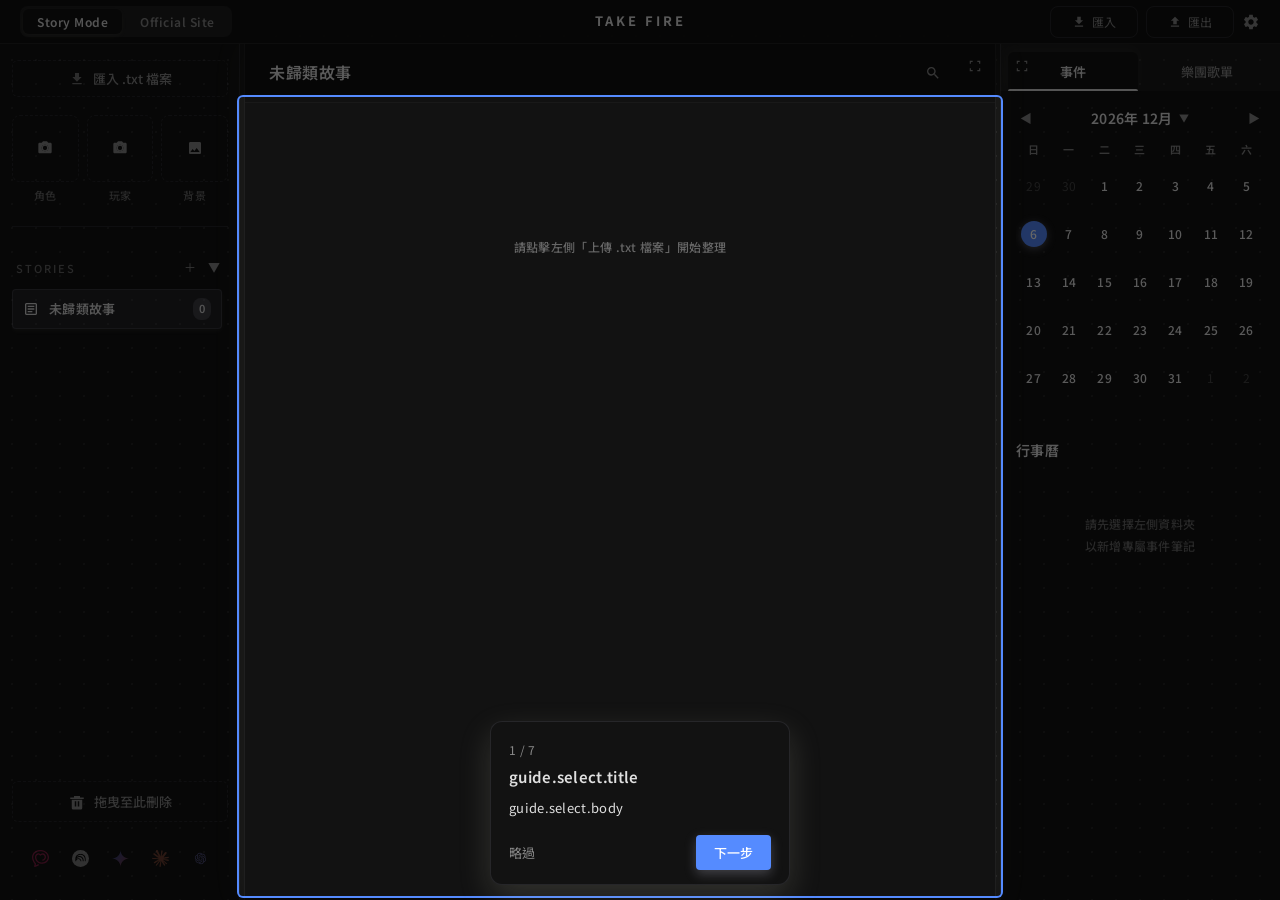
==== index.html @ 19eb4e8d "Merge pull request #7 from Mika80808/claude/mobile-selection-actions" ====
<!DOCTYPE html>
<html lang="zh-TW">
<head>
<meta charset="UTF-8">
<meta name="viewport" content="width=device-width, initial-scale=1.0, viewport-fit=cover">
<title>Take Fire Official Site</title>
<link rel="preconnect" href="https://fonts.googleapis.com">
<link rel="preconnect" href="https://fonts.gstatic.com" crossorigin>
<link href="https://fonts.googleapis.com/css2?family=Huninn&family=Noto+Sans+TC:wght@300;400&family=Noto+Serif+TC:wght@300;400&display=swap" rel="stylesheet">
<link rel="stylesheet" href="style.css">
</head>
<body>
<div id="bg-layer"></div>

<!-- ── App Topbar ─────────────────────────────────────── -->
<div id="app-topbar">
  <button id="mobile-left-btn" title="故事選單" aria-label="故事選單">
    <svg viewBox="0 0 24 24" width="18" height="18" fill="currentColor"><path d="M3 6h18v2H3V6zm0 5h18v2H3v-2zm0 5h18v2H3v-2z"/></svg>
  </button>
  <div class="topbar-mode-btns">
    <button class="topbar-mode-btn active" id="btn-story-mode">Story Mode</button>
    <button class="topbar-mode-btn" id="btn-site-mode">Official Site</button>
  </div>
  <div class="brand">TAKE FIRE</div>
  <div id="topbar-right">
    <button id="mobile-right-btn" title="事件與歌單" aria-label="事件與歌單">
      <svg viewBox="0 0 24 24" width="18" height="18" fill="currentColor"><path d="M19 4h-1V2h-2v2H8V2H6v2H5c-1.1 0-2 .9-2 2v14c0 1.1.9 2 2 2h14c1.1 0 2-.9 2-2V6c0-1.1-.9-2-2-2zm0 16H5V10h14v10zM5 8V6h14v2H5z"/></svg>
    </button>
    <input type="file" id="import-backup-input" accept=".zip,.json" hidden>
    <button id="import-all-btn" title="匯入備份" aria-label="匯入備份" data-i18n-title="topbar.importTip" data-i18n-aria="topbar.importTip">
      <svg viewBox="0 0 24 24" width="14" height="14" fill="currentColor"><path d="M19 9h-4V3H9v6H5l7 7 7-7zM5 18v2h14v-2H5z"/></svg>
      <span data-i18n="topbar.import">匯入</span>
    </button>
    <button id="export-all-btn" title="匯出全部備份" aria-label="匯出全部備份" data-i18n-title="topbar.exportTip" data-i18n-aria="topbar.exportTip">
      <svg viewBox="0 0 24 24" width="14" height="14" fill="currentColor"><path d="M9 16h6v-6h4l-7-7-7 7h4v6zm-4 2h14v2H5v-2z"/></svg>
      <span data-i18n="topbar.export">匯出</span>
    </button>
    <button id="sys-settings-btn" title="系統設定" aria-label="系統設定" data-i18n-title="topbar.settingsTip" data-i18n-aria="topbar.settingsTip">
      <svg viewBox="0 0 24 24" width="18" height="18" fill="currentColor"><path d="M19.14 12.94c.04-.3.06-.61.06-.94 0-.32-.02-.64-.06-.94l2.03-1.58a.49.49 0 0 0 .12-.61l-1.92-3.32a.488.488 0 0 0-.59-.22l-2.39.96c-.5-.38-1.03-.7-1.62-.94L14.4 2.81c-.04-.24-.24-.41-.48-.41h-3.84c-.24 0-.43.17-.47.41L9.25 5.35C8.66 5.59 8.12 5.92 7.63 6.29L5.24 5.33a.488.488 0 0 0-.59.22L2.73 8.87a.49.49 0 0 0 .12.61l2.03 1.58c-.05.3-.09.63-.09.94s.02.64.06.94l-2.03 1.58a.49.49 0 0 0-.12.61l1.92 3.32c.12.22.37.29.59.22l2.39-.96c.5.38 1.03.7 1.62.94l.36 2.54c.05.24.24.41.48.41h3.84c.24 0 .43-.17.47-.41l.36-2.54c.59-.24 1.13-.56 1.62-.94l2.39.96c.22.08.47 0 .59-.22l1.92-3.32c.12-.22.07-.49-.12-.61l-2.01-1.58zM12 15.6c-1.98 0-3.6-1.62-3.6-3.6s1.62-3.6 3.6-3.6 3.6 1.62 3.6 3.6-1.62 3.6-3.6 3.6z"/></svg>
    </button>
  </div>
</div>

<!-- ── Official Site ───────────────────────────────────── -->
<div id="official-site">
  <input type="file" id="poster-upload-input" accept="image/*" multiple hidden>
  <input type="file" id="music-cover-input" accept="image/*" hidden>
  <input type="file" id="music-mp3-input" accept="audio/mpeg,audio/mp3" hidden>

  <!-- Sub-nav -->
  <nav id="site-nav">
    <div class="site-nav-item active" data-page="poster">Photo</div>
    <div class="site-nav-item" data-page="music">Music</div>
    <div class="site-nav-item" data-page="tour">Tour</div>
    <div class="site-nav-item" data-page="about">Profile</div>
  </nav>

  <div id="site-content">
    <!-- POSTER -->
    <div id="page-poster" class="site-page active">
      <div class="about-page-title">Photo</div>
      <div id="poster-grid" class="poster-grid"></div>
    </div>

    <!-- MUSIC -->
    <div id="page-music" class="site-page">
      <div class="music-page-header">
        <div class="music-page-title">MUSIC</div>
        <button class="btn-minimal-add" id="music-add-btn" title="上架單曲" data-i18n-title="site.addSingle" aria-label="上架單曲" data-i18n-aria="site.addSingle">
          <svg viewBox="0 0 24 24" width="20" height="20" fill="currentColor"><path d="M19 13h-6v6h-2v-6H5v-2h6V5h2v6h6v2z"/></svg>
        </button>
      </div>
      <div id="music-grid" class="music-grid"></div>
    </div>

    <!-- TOUR -->
    <div id="page-tour" class="site-page">
      <div class="tour-page-header">
        <div class="tour-page-title">Tour</div>
        <button class="btn-minimal-add" id="tour-add-btn" title="新增工作行程" data-i18n-title="site.addTour" aria-label="新增工作行程" data-i18n-aria="site.addTour">
          <svg viewBox="0 0 24 24" width="20" height="20" fill="currentColor"><path d="M19 13h-6v6h-2v-6H5v-2h6V5h2v6h6v2z"/></svg>
        </button>
      </div>
      <div class="tour-table-head">
        <span data-i18n="tour.date">日期</span><span data-i18n="tour.work">工作內容</span><span data-i18n="tour.place">地點</span><span data-i18n="tour.time">時間</span><span data-i18n="tour.status">狀態</span><span></span>
      </div>
      <div id="tour-list"></div>
    </div>

    <!-- ABOUT -->
    <div id="page-about" class="site-page">
      <div class="about-page-title">Profile</div>
      <div class="members-grid" id="members-grid"></div>
    </div>
  </div>

  <!-- CG 設定筆記（置於 site-content 外，避免被頂部 nav 的 stacking context 蓋住） -->
  <button class="cg-nb-fab" id="cg-nb-fab" type="button" title="CG 設定筆記" data-i18n-title="nb.title" aria-label="CG 設定筆記" data-i18n-aria="nb.title" style="display:none;">
    <svg viewBox="0 0 24 24" fill="currentColor"><path d="M14 2H6c-1.1 0-2 .9-2 2v16c0 1.1.9 2 2 2h12c1.1 0 2-.9 2-2V8l-6-6zm2 16H8v-2h8v2zm0-4H8v-2h8v2zm-3-5V3.5L18.5 9H13z"/></svg>
  </button>
  <div class="cg-nb-overlay" id="cg-nb-overlay"></div>
  <aside class="cg-nb-drawer" id="cg-nb-drawer" aria-hidden="true">
    <div class="cg-nb-head">
      <span class="cg-nb-title" data-i18n="nb.title">CG 設定筆記</span>
      <button class="cg-nb-close" id="cg-nb-close" type="button" aria-label="關閉">&times;</button>
    </div>
    <div class="cg-nb-tabs" id="cg-nb-tabs"></div>
    <textarea class="cg-nb-text" id="cg-nb-text" placeholder="輸入此角色的 CG 圖片設定…" data-i18n-placeholder="nb.placeholder"></textarea>
    <div class="cg-nb-foot">
      <button class="cg-nb-copy" id="cg-nb-copy" type="button">
        <svg viewBox="0 0 24 24" fill="currentColor"><path d="M16 1H4c-1.1 0-2 .9-2 2v14h2V3h12V1zm3 4H8c-1.1 0-2 .9-2 2v14c0 1.1.9 2 2 2h11c1.1 0 2-.9 2-2V7c0-1.1-.9-2-2-2zm0 16H8V7h11v14z"/></svg>
        <span class="cg-nb-copy-lbl" data-i18n="nb.copy">複製</span>
      </button>
      <span style="display:flex; align-items:center; gap:10px;">
        <span id="cg-nb-saved" style="opacity:0; transition:opacity .3s;">✓ <span data-i18n="nb.saved">已自動儲存</span></span>
        <span id="cg-nb-count"></span>
      </span>
    </div>
  </aside>
</div>


<!-- IG Detail Modal -->
<div id="ig-modal-overlay">
  <button id="ig-modal-nav-prev" aria-label="上一張" data-i18n-aria="a11y.prevImage"><svg width="10" height="17" viewBox="0 0 10 17" fill="none"><path d="M8 1.5L2 8.5l6 7" stroke="currentColor" stroke-width="2.2" stroke-linecap="round" stroke-linejoin="round"/></svg></button>
  <div class="ig-modal-box" id="ig-modal-box">
    <div class="ig-modal-img-wrap">
      <img id="ig-modal-img" src="" alt="">
    </div>
    <div class="ig-modal-right">
      <div class="ig-modal-header">
        <button class="ig-modal-close" id="ig-modal-close" aria-label="關閉" data-i18n-aria="a11y.close">✕</button>
      </div>
      <div class="ig-modal-caption-wrap">
        <textarea class="ig-modal-caption-textarea" id="ig-modal-caption" placeholder="新增說明文字…" data-i18n-placeholder="igm.captionPh"></textarea>
      </div>
      <div class="ig-modal-footer">
        <div class="chapter-wrap">
          <div id="ig-chapter-tag" class="chapter-tag" style="display:none">
            <button id="ig-modal-chapter" type="button" class="chapter-link"></button>
            <button id="ig-chapter-remove" type="button" class="chapter-remove" aria-label="移除章節連結" data-i18n-aria="a11y.removeChapter">✕</button>
          </div>
          <select id="ig-modal-folder" class="chapter-hidden-select">
            <option value="" data-i18n="igm.chapterPh">— 選擇章節 —</option>
          </select>
        </div>
        <div class="ig-modal-actions">
          <button class="ig-modal-del-btn" id="ig-modal-del" data-i18n="modal.delete">刪除</button>
          <button class="ig-modal-cancel-btn" id="ig-modal-cancel" data-i18n="modal.cancel">取消</button>
          <button class="ig-modal-save-btn" id="ig-modal-save" data-i18n="modal.save">儲存</button>
        </div>
      </div>
    </div>
  </div>
  <button id="ig-modal-nav-next" aria-label="下一張" data-i18n-aria="a11y.nextImage"><svg width="10" height="17" viewBox="0 0 10 17" fill="none"><path d="M2 1.5l6 7-6 7" stroke="currentColor" stroke-width="2.2" stroke-linecap="round" stroke-linejoin="round"/></svg></button>
</div>

<!-- Tour Modal -->
<div id="tour-modal-overlay">
  <div class="tour-modal-box">
    <div class="tour-modal-title" id="tour-modal-title" data-i18n="tm.titleAdd">新增工作行程</div>
    <div class="tour-modal-grid">
      <div class="tour-modal-field">
        <div class="tour-modal-label" data-i18n="tour.date">日期</div>
        <input type="date" id="tm-date" class="tour-modal-input">
      </div>
      <div class="tour-modal-field">
        <div class="tour-modal-label" data-i18n="tour.time">時間</div>
        <input type="text" id="tm-time" class="tour-modal-input" placeholder="例：19:00 或全天" data-i18n-placeholder="tm.timePh">
      </div>
      <div class="tour-modal-field full">
        <div class="tour-modal-label" data-i18n="tour.work">工作內容</div>
        <input type="text" id="tm-title" class="tour-modal-input" placeholder="MV 拍攝、錄音、演出…" data-i18n-placeholder="tm.titlePh">
      </div>
      <div class="tour-modal-field full">
        <div class="tour-modal-label" data-i18n="tour.place">地點</div>
        <input type="text" id="tm-location" class="tour-modal-input" placeholder="錄音室、場地名稱…" data-i18n-placeholder="tm.locPh">
      </div>
      <div class="tour-modal-field full">
        <div class="tour-modal-label" data-i18n="tm.note">備註</div>
        <textarea id="tm-body" class="tour-modal-textarea" placeholder="其他細節…" data-i18n-placeholder="tm.notePh"></textarea>
      </div>
      <div class="tour-modal-field full">
        <div class="tour-modal-label" data-i18n="tm.linkChapter">連結故事章節（選填）</div>
        <select id="tm-folder" class="tour-modal-select">
          <option value="" data-i18n="tm.notDone">— 尚未完成 —</option>
        </select>
      </div>
    </div>
    <div class="tour-modal-actions">
      <button class="tour-modal-del" id="tm-del" style="display:none" data-i18n="modal.delete">刪除</button>
      <button class="tour-modal-cancel" id="tm-cancel" data-i18n="modal.cancel">取消</button>
      <button class="tour-modal-save" id="tm-save" data-i18n="modal.save">儲存</button>
    </div>
  </div>
</div>

<!-- ── Poster Modal ── -->
<div id="poster-modal-overlay">
  <div class="poster-modal-box">
    <div class="poster-modal-layout">
      <div class="poster-modal-upload-area" id="pm-upload-area">
        <img id="pm-preview" style="display:none; width:100%; height:100%; object-fit:cover;">
        <div class="poster-modal-upload-placeholder" id="pm-placeholder">
          <span>＋</span>
          <div data-i18n="pm.uploadHint">點擊上傳圖片</div>
        </div>
      </div>
      <div class="poster-modal-right">
        <textarea id="pm-caption" class="tour-modal-textarea" placeholder="說明文字…" data-i18n-placeholder="pm.captionPh" style="flex:1; resize:none;"></textarea>
        <div class="chapter-wrap">
          <div id="pm-chapter-tag" class="chapter-tag" style="display:none">
            <button id="pm-folder-link" type="button" class="chapter-link"></button>
            <button id="pm-chapter-remove" type="button" class="chapter-remove" aria-label="移除章節連結" data-i18n-aria="a11y.removeChapter">✕</button>
          </div>
          <select id="pm-folder" class="chapter-hidden-select">
            <option value="" data-i18n="igm.chapterPh">— 選擇章節 —</option>
          </select>
        </div>
        <div class="tour-modal-actions" style="margin-top:auto; padding:0;">
          <button class="tour-modal-del" id="pm-del" style="display:none" data-i18n="modal.delete">刪除</button>
          <button class="tour-modal-cancel" id="pm-cancel" data-i18n="modal.cancel">取消</button>
          <button class="tour-modal-save" id="pm-save" data-i18n="modal.save">儲存</button>
        </div>
      </div>
    </div>
  </div>
</div>
<input type="file" id="pm-file-input" accept="image/*" hidden>

<!-- ── Left Column ─────────────────────────────────────── -->
<div id="col-left">
  <input type="file" id="file-input" accept=".txt" multiple hidden>
  <input type="file" id="avatar-char-input" accept="image/*" hidden>
  <input type="file" id="avatar-player-input" accept="image/*" hidden>
  <input type="file" id="bg-input" accept="image/*" multiple hidden>
  
  <button class="btn-modern upload-btn" id="upload-btn">
    <svg viewBox="0 0 24 24" width="16" height="16" fill="currentColor" style="opacity: 0.8;"><path d="M19 9h-4V3H9v6H5l7 7 7-7zM5 18v2h14v-2H5z"/></svg>
    <span data-i18n="left.upload">匯入 .txt 檔案</span>
  </button>

  <!-- Avatar & Background row -->
  <div class="avatar-row">
    <div class="avatar-slot" id="avatar-char-slot" title="點擊更換樂團頭像" data-i18n-title="left.avatarCharTip">
      <div class="avatar-slot-img" id="avatar-char-img">
        <svg viewBox="0 0 24 24" width="20" height="20" fill="currentColor"><path d="M12 12c2.21 0 4-1.79 4-4s-1.79-4-4-4-4 1.79-4 4 1.79 4 4 4zm0 2c-2.67 0-8 1.34-8 4v2h16v-2c0-2.66-5.33-4-8-4z"/></svg>
      </div>
      <div class="avatar-slot-label" id="avatar-char-name" data-i18n="left.avatarChar">樂團</div>
    </div>
    <div class="avatar-slot" id="avatar-player-slot" title="點擊更換玩家頭像" data-i18n-title="left.avatarPlayerTip">
      <div class="avatar-slot-img" id="avatar-player-img">
        <svg viewBox="0 0 24 24" width="20" height="20" fill="currentColor"><path d="M12 12c2.21 0 4-1.79 4-4s-1.79-4-4-4-4 1.79-4 4 1.79 4 4 4zm0 2c-2.67 0-8 1.34-8 4v2h16v-2c0-2.66-5.33-4-8-4z"/></svg>
      </div>
      <div class="avatar-slot-label" id="avatar-player-name" data-i18n="left.avatarPlayer">玩家</div>
    </div>
    <div class="avatar-slot" id="bg-slot" title="點擊管理對話背景" data-i18n-title="left.bgTip">
      <div class="avatar-slot-img" id="bg-slot-img">
        <svg viewBox="0 0 24 24" width="20" height="20" fill="currentColor"><path d="M21 19V5c0-1.1-.9-2-2-2H5c-1.1 0-2 .9-2 2v14c0 1.1.9 2 2 2h14c1.1 0 2-.9 2-2zM8.5 13.5l2.5 3.01L14.5 12l4.5 6H5l3.5-4.5z"/></svg>
      </div>
      <div class="avatar-slot-label" id="bg-slot-label" data-i18n="left.bg">背景</div>
    </div>
  </div>

  <hr class="settings-divider">

  <div class="sec-header-row">
    <div class="sec-label">Stories</div>
    <div style="display: flex; gap: 4px;">
      <button class="icon-btn" id="add-folder-btn" title="新增資料夾" data-i18n-title="left.addFolder" aria-label="新增資料夾" data-i18n-aria="left.addFolder">＋</button>
      <button class="icon-btn" id="sort-folder-btn" title="切換排序" data-i18n-title="left.sortToggle" aria-label="切換排序" data-i18n-aria="left.sortToggle">▲</button>
    </div>
  </div>
  
  <div id="folder-list"></div>

  <!-- Trash and Settings zone -->
  <div id="left-bottom-zone" style="padding-top: 12px; display: flex; flex-direction: column; gap: 10px; flex-shrink: 0;">
    <button class="btn-modern dashed trash-btn" id="trash-drop">
      <span class="trash-icon">
        <svg viewBox="0 0 24 24" width="18" height="18" fill="currentColor"><path d="M3 6h18v2H3V6zm2 3h14v11a2 2 0 0 1-2 2H7a2 2 0 0 1-2-2V9zm4 2v7h2v-7H9zm4 0v7h2v-7h-2zM8 4h8v2H8V4z"/></svg>
      </span>
      <span id="trash-label" data-i18n="left.trash">拖曳至此刪除</span>
    </button>
    <div id="tool-links">
      <!-- LoveyDovey -->
      <a class="tool-link" href="https://www.loveydovey.ai" target="_blank" rel="noopener noreferrer" title="LoveyDovey" aria-label="LoveyDovey">
        <svg width="17" height="17" viewBox="0 0 28 28" fill="none" xmlns="http://www.w3.org/2000/svg"><path fill-rule="evenodd" clip-rule="evenodd" d="M14.9969 2.13112C8.74684 1.94801 4.15254 4.22623 2.58498 9.12803C1.79863 11.587 2.16657 14.2071 3.05613 16.5604C3.94602 18.9145 5.32012 20.8972 6.38374 22.0123C6.63779 22.2786 6.73474 22.655 6.6403 23.0085L6.04827 25.2241C7.63116 24.6231 8.92089 24.0836 9.76759 23.5931C10.2802 23.2961 10.9402 23.4647 11.2417 23.9696C11.5432 24.4745 11.372 25.1245 10.8594 25.4215C9.48695 26.2166 7.2634 27.0556 4.84974 27.9342C4.473 28.0713 4.05009 27.9906 3.7527 27.7247C3.45531 27.4588 3.33288 27.052 3.4351 26.6694L4.4102 23.0203C3.24274 21.6761 1.92535 19.6483 1.03787 17.3005C0.0458648 14.6762 -0.446782 11.5478 0.53086 8.49074C2.50181 2.32757 8.28788 -0.187596 15.0609 0.0108377C22.9835 0.242952 29.3448 7.22147 27.7547 14.3435C26.3597 20.5916 19.941 22.9251 14.9777 22.6924C9.65252 22.4427 5.43862 17.7502 4.94452 12.8842C4.56838 9.17981 6.45516 6.09234 9.88354 5.54113C11.1263 5.34133 12.1302 5.734 12.8801 6.23199C13.2051 6.44783 13.5048 6.70197 13.7597 6.93806C14.0731 6.71407 14.4388 6.47815 14.8388 6.26494C15.6383 5.83876 16.7053 5.43285 17.8194 5.53155C20.8659 5.80144 23.0324 8.28988 23.0324 11.4417C23.0324 14.1215 21.3905 16.7415 18.0439 17.7708C17.4762 17.9454 16.8723 17.6336 16.6951 17.0745C16.5178 16.5154 16.8343 15.9206 17.402 15.746C19.8373 14.997 20.8788 13.206 20.8788 11.4417C20.8788 9.28709 19.4639 7.80701 17.6265 7.64424C17.1307 7.60031 16.5138 7.78402 15.8637 8.13052C15.2341 8.46613 14.6945 8.8893 14.3973 9.1495C13.9761 9.5182 13.3376 9.50475 12.9328 9.11866C12.8215 9.0125 12.7169 8.90812 12.6147 8.80612C12.3171 8.50908 12.0397 8.23224 11.6761 7.99078C11.2391 7.70058 10.7837 7.5457 10.2305 7.63465C8.21738 7.95831 6.79241 9.76754 7.08744 12.6731C7.49135 16.6509 10.9745 20.381 15.0801 20.5735C19.5477 20.783 24.5828 18.6737 25.6513 13.8879C26.8972 8.30807 21.8362 2.3315 14.9969 2.13112Z" fill="#FF2E7F"/></svg>
      </a>
      <!-- NotebookLM -->
      <a class="tool-link" href="https://notebooklm.google.com" target="_blank" rel="noopener noreferrer" title="NotebookLM" aria-label="NotebookLM">
        <svg width="17" height="17" viewBox="0 0 16 16" fill="none" xmlns="http://www.w3.org/2000/svg"><circle cx="8" cy="8" r="8" fill="white"/><g clip-path="url(#clip0_nlm)"><path d="M8 3.5C5.23833 3.5 3 5.72 3 8.45917V10.8333H3.92167V10.5967C3.92167 9.48583 4.82917 8.585 5.94917 8.585C7.06917 8.585 7.97667 9.48583 7.97667 10.5967V10.8333H8.89833V10.5967C8.89833 8.98083 7.5775 7.67167 5.94917 7.67167C5.315 7.67167 4.7275 7.87 4.24667 8.20833C4.75 7.21583 5.78667 6.535 6.98333 6.535C8.67417 6.535 10.045 7.895 10.045 9.57167V10.8333H10.9667V9.57167C10.9667 7.39 9.18333 5.62083 6.98333 5.62083C5.99417 5.62083 5.08917 5.97833 4.3925 6.57083C5.07667 5.28833 6.435 4.41417 8 4.41417C10.2525 4.41417 12.0783 6.225 12.0783 8.45917V10.8333H13V8.45917C13 5.72 10.7617 3.5 8 3.5Z" fill="black"/></g><defs><clipPath id="clip0_nlm"><rect width="10" height="7.33333" fill="white" transform="translate(3 3.5)"/></clipPath></defs></svg>
      </a>
      <!-- Gemini -->
      <a class="tool-link" href="https://gemini.google.com/app" target="_blank" rel="noopener noreferrer" title="Gemini" aria-label="Gemini">
        <svg width="17" height="17" viewBox="0 0 28 28" fill="none" xmlns="http://www.w3.org/2000/svg"><path d="M14 28C14 26.0633 13.6267 24.2433 12.88 22.54C12.1567 20.8367 11.165 19.355 9.905 18.095C8.645 16.835 7.16333 15.8433 5.46 15.12C3.75667 14.3733 1.93667 14 0 14C1.93667 14 3.75667 13.6383 5.46 12.915C7.16333 12.1683 8.645 11.165 9.905 9.905C11.165 8.645 12.1567 7.16333 12.88 5.46C13.6267 3.75667 14 1.93667 14 0C14 1.93667 14.3617 3.75667 15.085 5.46C15.8317 7.16333 16.835 8.645 18.095 9.905C19.355 11.165 20.8367 12.1683 22.54 12.915C24.2433 13.6383 26.0633 14 28 14C26.0633 14 24.2433 14.3733 22.54 15.12C20.8367 15.8433 19.355 16.835 18.095 18.095C16.835 19.355 15.8317 20.8367 15.085 22.54C14.3617 24.2433 14 26.0633 14 28Z" fill="url(#gemini-grad)"/><defs><linearGradient id="gemini-grad" x1="0" y1="0" x2="28" y2="28" gradientUnits="userSpaceOnUse"><stop offset="0%" stop-color="#4285F4"/><stop offset="50%" stop-color="#9B72CB"/><stop offset="100%" stop-color="#D96570"/></linearGradient></defs></svg>
      </a>
      <!-- Claude -->
      <a class="tool-link" href="https://claude.ai" target="_blank" rel="noopener noreferrer" title="Claude" aria-label="Claude">
        <svg width="17" height="17" viewBox="0 0 24 24" xmlns="http://www.w3.org/2000/svg"><path d="M4.709 15.955l4.72-2.647.08-.23-.08-.128H9.2l-.79-.048-2.698-.073-2.339-.097-2.266-.122-.571-.121L0 11.784l.055-.352.48-.321.686.06 1.52.103 2.278.158 1.652.097 2.449.255h.389l.055-.157-.134-.098-.103-.097-2.358-1.596-2.552-1.688-1.336-.972-.724-.491-.364-.462-.158-1.008.656-.722.881.06.225.061.893.686 1.908 1.476 2.491 1.833.365.304.145-.103.019-.073-.164-.274-1.355-2.446-1.446-2.49-.644-1.032-.17-.619a2.97 2.97 0 01-.104-.729L6.283.134 6.696 0l.996.134.42.364.62 1.414 1.002 2.229 1.555 3.03.456.898.243.832.091.255h.158V9.01l.128-1.706.237-2.095.23-2.695.08-.76.376-.91.747-.492.584.28.48.685-.067.444-.286 1.851-.559 2.903-.364 1.942h.212l.243-.242.985-1.306 1.652-2.064.73-.82.85-.904.547-.431h1.033l.76 1.129-.34 1.166-1.064 1.347-.881 1.142-1.264 1.7-.79 1.36.073.11.188-.02 2.856-.606 1.543-.28 1.841-.315.833.388.091.395-.328.807-1.969.486-2.309.462-3.439.813-.042.03.049.061 1.549.146.662.036h1.622l3.02.225.79.522.474.638-.079.485-1.215.62-1.64-.389-3.829-.91-1.312-.329h-.182v.11l1.093 1.068 2.006 1.81 2.509 2.33.127.578-.322.455-.34-.049-2.205-1.657-.851-.747-1.926-1.62h-.128v.17l.444.649 2.345 3.521.122 1.08-.17.353-.608.213-.668-.122-1.374-1.925-1.415-2.167-1.143-1.943-.14.08-.674 7.254-.316.37-.729.28-.607-.461-.322-.747.322-1.476.389-1.924.315-1.53.286-1.9.17-.632-.012-.042-.14.018-1.434 1.967-2.18 2.945-1.726 1.845-.414.164-.717-.37.067-.662.401-.589 2.388-3.036 1.44-1.882.93-1.086-.006-.158h-.055L4.132 18.56l-1.13.146-.487-.456.061-.746.231-.243 1.908-1.312-.006.006z" fill="#D97757" fill-rule="nonzero"/></svg>
      </a>
      <!-- ChatGPT -->
      <a class="tool-link" href="https://chatgpt.com" target="_blank" rel="noopener noreferrer" title="ChatGPT" aria-label="ChatGPT">
        <svg width="17" height="17" viewBox="-47.36265 -79.99825 410.4763 479.9895" xmlns="http://www.w3.org/2000/svg"><path d="M294.93 130.971a79.712 79.712 0 00-6.85-65.48c-17.46-30.4-52.56-46.04-86.84-38.68A79.747 79.747 0 00141.11.001c-35.04-.08-66.13 22.48-76.91 55.82a79.754 79.754 0 00-53.31 38.67c-17.59 30.32-13.58 68.54 9.92 94.54a79.712 79.712 0 006.85 65.48c17.46 30.4 52.56 46.04 86.84 38.68a79.687 79.687 0 0060.13 26.8c35.06.09 66.16-22.49 76.94-55.86a79.754 79.754 0 0053.31-38.67c17.57-30.32 13.55-68.51-9.94-94.51zm-120.28 168.11a59.77 59.77 0 01-38.39-13.88c.49-.26 1.34-.73 1.89-1.07l63.72-36.8a10.36 10.36 0 005.24-9.07v-89.83l26.93 15.55c.29.14.48.42.52.74v74.39c-.04 33.08-26.83 59.9-59.91 59.97zm-128.84-55.03a59.71 59.71 0 01-7.15-40.18c.47.28 1.3.79 1.89 1.13l63.72 36.8c3.23 1.89 7.23 1.89 10.47 0l77.79-44.92v31.1c.02.32-.13.63-.38.83l-64.41 37.19c-28.69 16.52-65.33 6.7-81.92-21.95zm-16.77-139.09c7-12.16 18.05-21.46 31.21-26.29 0 .55-.03 1.52-.03 2.2v73.61c-.02 3.74 1.98 7.21 5.23 9.06l77.79 44.91-26.93 15.55c-.27.18-.61.21-.91.08l-64.42-37.22c-28.63-16.58-38.45-53.21-21.95-81.89zm221.26 51.49l-77.79-44.92 26.93-15.54c.27-.18.61-.21.91-.08l64.42 37.19c28.68 16.57 38.51 53.26 21.94 81.94a59.94 59.94 0 01-31.2 26.28v-75.81c.03-3.74-1.96-7.2-5.2-9.06zm26.8-40.34c-.47-.29-1.3-.79-1.89-1.13l-63.72-36.8a10.375 10.375 0 00-10.47 0l-77.79 44.92v-31.1c-.02-.32.13-.63.38-.83l64.41-37.16c28.69-16.55 65.37-6.7 81.91 22a59.95 59.95 0 017.15 40.1zm-168.51 55.43l-26.94-15.55a.943.943 0 01-.52-.74v-74.39c.02-33.12 26.89-59.96 60.01-59.94 14.01 0 27.57 4.92 38.34 13.88-.49.26-1.33.73-1.89 1.07l-63.72 36.8a10.344 10.344 0 00-5.24 9.06l-.04 89.79zm14.63-31.54l34.65-20.01 34.65 20v40.01l-34.65 20-34.65-20z" fill="currentColor"/></svg>
      </a>
    </div>
  </div>
</div>

<!-- ── Middle Column ───────────────────────────────────── -->
<div class="col-resizer" id="resizer-left"></div>
<div id="col-mid">
  <button id="toggle-mid-col" class="col-toggle-btn" title="Fullscreen 中間欄" aria-label="Fullscreen 中間欄" data-i18n-title="mid.fullscreenTip" data-i18n-aria="mid.fullscreenTip"></button>
  <!-- 中間背景圖層 -->
  <div id="mid-bg"></div>
  <div id="mid-overlay"></div>
  
  <div id="mid-header">
    <span id="mid-header-title" data-i18n="mid.defaultTitle">未歸類故事</span>
    <button id="msg-search-btn" class="icon-btn" title="搜尋訊息" data-i18n-title="search.open" aria-label="搜尋訊息" data-i18n-aria="search.open">
      <svg viewBox="0 0 24 24" width="16" height="16" fill="currentColor"><path d="M15.5 14h-.79l-.28-.27A6.47 6.47 0 0 0 16 9.5 6.5 6.5 0 1 0 9.5 16c1.61 0 3.09-.59 4.23-1.57l.27.28v.79l5 4.99L20.49 19l-4.99-5zm-6 0C7.01 14 5 11.99 5 9.5S7.01 5 9.5 5 14 7.01 14 9.5 11.99 14 9.5 14z"/></svg>
    </button>
  </div>
  
  <!-- 訊息列表模式 -->
  <div id="message-list"></div>

  <!-- 快速捲動按鈕 -->
  <div class="scroll-action-btns">
    <button id="btn-scroll-top" class="scroll-btn" title="回到頂部" data-i18n-title="mid.scrollTop" aria-label="回到頂部" data-i18n-aria="mid.scrollTop">▲</button>
    <button id="btn-scroll-bottom" class="scroll-btn" title="回到底部" data-i18n-title="mid.scrollBottom" aria-label="回到底部" data-i18n-aria="mid.scrollBottom">▼</button>
  </div>

  <!-- 觸控裝置選取訊息後的操作列（無法拖曳時用來歸類／刪除） -->
  <div id="sel-action-bar" role="toolbar">
    <span id="sel-action-count"></span>
    <button type="button" class="sel-action-btn" id="sel-action-move" data-i18n="sel.move">移到資料夾</button>
    <button type="button" class="sel-action-btn danger" id="sel-action-del" data-i18n="sel.delete">刪除</button>
    <button type="button" class="sel-action-close" id="sel-action-clear" aria-label="取消選取" data-i18n-aria="sel.clear">✕</button>
  </div>
</div>

<!-- ── Right Column ────────────────────────────────────── -->
<div class="col-resizer" id="resizer-right"></div>
<div id="col-right" data-tab="events">
  <button id="toggle-right-col" class="col-toggle-btn" title="Fullscreen 右欄" aria-label="Fullscreen 右欄" data-i18n-title="right.fullscreenTip" data-i18n-aria="right.fullscreenTip"></button>
  <div id="right-header-tabs" class="right-tabs">
    <button id="tab-events" class="right-tab active" data-i18n="right.tabEvents">事件</button>
    <button id="tab-songs" class="right-tab" data-i18n="right.tabSongs">樂團歌單</button>
  </div>
  
  <!-- 右欄行事曆區塊 -->
  <div id="right-calendar-wrap" style="display:none;">
    <div class="cal-header" id="cal-header-toggle" style="cursor: pointer; user-select: none;" title="點擊展開/收起行事曆" data-i18n-title="cal.toggleTip">
      <button id="cal-prev" class="icon-btn">◀</button>
      <div style="display: flex; align-items: center; gap: 6px;">
        <span id="cal-title"></span>
        <span id="cal-toggle-icon" style="font-size: 10px; transition: transform 0.3s; opacity: 0.6;">▼</span>
      </div>
      <button id="cal-next" class="icon-btn">▶</button>
    </div>
    <div id="cal-body-container">
      <div id="cal-body-wrap">
        <div class="cal-weekdays">
          <span data-i18n="cal.sun">日</span><span data-i18n="cal.mon">一</span><span data-i18n="cal.tue">二</span><span data-i18n="cal.wed">三</span><span data-i18n="cal.thu">四</span><span data-i18n="cal.fri">五</span><span data-i18n="cal.sat">六</span>
        </div>
        <div id="cal-grid" class="cal-grid"></div>
      </div>
    </div>
  </div>
  
  <div id="right-header" style="padding: 12px 16px; font-size: 14px; font-weight: 600; color: var(--c-text); flex-shrink: 0; display: flex; align-items: center; justify-content: space-between;"></div>

  <!-- 右欄筆記與歌曲區塊 -->
  <div id="note-list"></div>
  <div id="song-list"></div>
</div>

<!-- ── Drag Ghost ──────────────────────────────────────── -->
<div id="drag-ghost"></div>

<!-- ── Mobile Drawer Overlay ───────────────────────────── -->
<div id="mobile-drawer-overlay"></div>

<!-- ── Modal ───────────────────────────────────────────── -->
<div id="modal-overlay">
  <div class="modal-box" id="modal-box">
    <div class="modal-title" id="modal-title" data-i18n="modal.confirm">確認</div>
    <div class="modal-desc" id="modal-desc"></div>
    <div id="modal-custom-body" class="modal-custom-body"></div>
    <input type="text" id="modal-input-field" class="modal-input-field" />
    <textarea id="modal-textarea-field" class="modal-textarea-field"></textarea>
    <div class="modal-actions">
      <button class="modal-btn btn-cancel" id="modal-cancel" data-i18n="modal.cancel">取消</button>
      <button class="modal-btn" id="modal-confirm" data-i18n="modal.confirm">確認</button>
    </div>
  </div>
</div>

<!-- ── Settings Modal ──────────────────────────────────────── -->
<div id="settings-overlay" style="position: fixed; inset: 0; background: rgb(0 0 0 / 0.20); z-index: 10005; display: none; align-items: center; justify-content: center; backdrop-filter: blur(6px);">
  <div class="modal-box" style="width: 360px; padding: 32px 24px;">
    <div class="modal-title" style="margin-bottom: 24px;" data-i18n="settings.title">系統設定</div>

    <div style="display: flex; flex-direction: column; gap: 20px; text-align: left; margin-bottom: 32px;">
      <div>
        <label style="color: var(--c-text-mute); display: block; margin-bottom: 8px; font-size: 13px;" data-i18n="settings.language">介面語言</label>
        <select id="set-lang" class="modal-input-field" style="display: block; margin-bottom: 0; width: 100%;">
          <option value="zh-TW">繁體中文</option>
          <option value="en">English</option>
        </select>
      </div>
      <div>
        <label style="color: var(--c-text-mute); display: block; margin-bottom: 8px; font-size: 13px;" data-i18n="settings.theme">主題曲風</label>
        <select id="set-theme" class="modal-input-field" style="display: block; margin-bottom: 0; width: 100%;">
          <option value="jazz" selected data-i18n="theme.jazz">Jazz (深色)</option>
          <option value="LoveSong" data-i18n="theme.love">Love song (粉色)</option>
          <option value="WhiteNoise" data-i18n="theme.white">White Noise (淺色)</option>
          <option value="cyberpunk" data-i18n="theme.punk">Punk (霓虹)</option>
        </select>
      </div>
      <div>
        <label style="color: var(--c-text-mute); display: block; margin-bottom: 8px; font-size: 13px;" data-i18n="settings.font">介面字型</label>
        <select id="set-font" class="modal-input-field" style="display: block; margin-bottom: 0; width: 100%;">
          <option value="system" data-i18n="settings.font.system">系統無襯線 (預設)</option>
          <option value="serif" data-i18n="settings.font.serif">明體 / 襯線</option>
          <option value="rounded" data-i18n="settings.font.rounded">圓體</option>
        </select>
      </div>
      <div>
        <label style="color: var(--c-text-mute); display: block; margin-bottom: 8px; font-size: 13px; font-weight: 500;" data-i18n="settings.fontSize">字體大小</label>
        <div style="display:flex; align-items:center; gap:10px;">
          <button id="set-font-dec" class="btn-modern" style="width:64px; justify-content:center; padding:8px 0; border:1px solid var(--c-primary-border); background:transparent; color:var(--c-text-mute);">A-</button>
          <div id="set-font-scale-label" style="flex:1; text-align:center; font-size:13px; font-weight:700; color:var(--c-text);">100%</div>
          <button id="set-font-inc" class="btn-modern" style="width:64px; justify-content:center; padding:8px 0;">A+</button>
        </div>
      </div>
    </div>

    <button class="btn-modern" id="guide-replay-btn" style="width:100%; justify-content:center; padding:8px 0; margin-bottom:16px; border:1px solid var(--c-primary-border); background:transparent; color:var(--c-text-mute);" data-i18n="guide.replay">重新觀看教學</button>

    <div class="modal-actions">
      <button class="modal-btn btn-primary" id="settings-close-btn" style="width: 100%;" data-i18n="settings.done">完成</button>
    </div>
  </div>
</div>

<!-- ── Context Menu ──────────────────────────────────────── -->
<div id="folder-menu">
  <div class="folder-menu-item" id="menu-item-ren" data-i18n="menu.rename"> 重新命名</div>
  <div class="folder-menu-item" id="menu-item-icon" style="display:none" data-i18n="menu.icon"> 更改圖示</div>
  <div class="folder-menu-item" id="menu-item-up" data-i18n="menu.moveUp">上移</div>
  <div class="folder-menu-item" id="menu-item-down" data-i18n="menu.moveDown">下移</div>
  <div class="folder-menu-item" id="menu-item-exp" data-i18n="menu.exportTxt">匯出 TXT</div>
  <div class="folder-menu-item" id="menu-item-nest" data-i18n="menu.nest">移到…</div>
  <div class="folder-menu-divider" id="menu-item-div"></div>
  <div class="folder-menu-item danger" id="menu-item-del" data-i18n="menu.deleteFolder"> 刪除資料夾</div>
</div>

<!-- Icon Picker Modal -->
<div id="icon-picker-overlay" style="position:fixed;inset:0;background:rgb(0 0 0/0.20);z-index:10010;display:none;align-items:center;justify-content:center;backdrop-filter:blur(6px);">
  <div style="background:var(--c-bg);border:1px solid rgb(var(--c-primary-rgb)/0.12);border-radius:var(--radius-xl);padding:28px 24px;width:300px;max-width:92vw;box-shadow:var(--shadow-lg);">
    <div style="font-size:15px;font-weight:600;color:var(--c-text);margin-bottom:20px;" data-i18n="iconPicker.title">更改子資料夾圖示</div>
    <div id="icon-picker-grid" style="display:grid;grid-template-columns:repeat(3,1fr);gap:8px;margin-bottom:24px;"></div>
    <div style="display:flex;justify-content:flex-end;gap:10px;">
      <button id="icon-picker-cancel" style="padding:8px 18px;border:1px solid rgb(var(--c-text-rgb)/0.12);border-radius:8px;background:transparent;color:var(--c-text-mute);font-size:13px;font-weight:600;cursor:pointer;font-family:inherit;" data-i18n="modal.cancel">取消</button>
      <button id="icon-picker-save" style="padding:8px 20px;border:none;border-radius:8px;background:var(--c-button);color:#fff;font-size:13px;font-weight:600;cursor:pointer;font-family:inherit;" data-i18n="modal.save">儲存</button>
    </div>
  </div>
</div>

<!-- ── 備份提醒橫幅 ─────────────────────────────────────── -->
<div id="backup-reminder" role="status" aria-live="polite">
  <svg viewBox="0 0 24 24" width="16" height="16" fill="currentColor" aria-hidden="true"><path d="M12 2 1 21h22L12 2zm1 15h-2v-2h2v2zm0-4h-2V9h2v4z"/></svg>
  <span id="backup-reminder-text"></span>
  <button id="backup-reminder-export" type="button" data-i18n="backup.exportNow">立即匯出</button>
  <button id="backup-reminder-later" type="button" data-i18n="backup.later">稍後</button>
</div>

<!-- ── 全文搜尋 ─────────────────────────────────────────── -->
<div id="msg-search-overlay" role="dialog" aria-modal="true" aria-labelledby="msg-search-title">
  <div id="msg-search-panel">
    <div class="msg-search-head">
      <span id="msg-search-title" data-i18n="search.title">全文搜尋</span>
      <button id="msg-search-close" class="icon-btn" aria-label="關閉" data-i18n-aria="a11y.close">✕</button>
    </div>
    <div class="msg-search-controls">
      <input id="msg-search-input" type="search" autocomplete="off" spellcheck="false"
             placeholder="搜尋訊息內容…" data-i18n-placeholder="search.placeholder">
      <label class="msg-search-scope">
        <input id="msg-search-scope" type="checkbox">
        <span data-i18n="search.currentOnly">只搜尋目前資料夾</span>
      </label>
    </div>
    <div id="msg-search-status" role="status" aria-live="polite"></div>
    <div id="msg-search-results"></div>
  </div>
</div>

<script src="core.js"></script>
<script src="story.js"></script>
<script src="site.js"></script>
<script src="guide.js"></script>
</body>
</html>
---- style.css ----
/* ── 堆疊層級 ──────────────────────────────────────────────
   只收錄在「文件層級」互相競爭的元素。卡片內部的區域堆疊順序
   （封面、標題遮罩、背景層那些 0–20 的值）刻意不收進來——它們
   只跟自己的父層比較，變成全域 token 反而讓人誤以為有關聯。
   由低到高：外掛面板 → 頂欄 → 手機抽屜 → 圖片檢視 → 拖曳殘影 →
   彈窗 → 選單。數值沿用原本設定，僅換成具名參照。            */
:root {
  --z-below-content   : -1;    /* #bg-layer 網點背景 */
  --z-scroll-btns     : 50;
  --z-sel-bar         : 55;    /* 觸控裝置選取訊息後的操作列 */
  --z-nb-fab          : 60;
  --z-nb-overlay      : 70;
  --z-nb-drawer       : 71;
  --z-topbar          : 200;
  --z-drawer-backdrop : 290;
  --z-drawer          : 300;   /* 手機版左右欄 */
  --z-backup-banner   : 250;   /* 疊在頂欄之上、手機抽屜之下 */
  --z-poster-modal    : 8000;
  --z-ig-modal        : 9000;
  --z-ig-modal-nav    : 9010;
  --z-drag-ghost      : 9999;  /* 拖曳資料夾時跟著游標的殘影 */
  --z-modal           : 10000;
  --z-menu            : 10001; /* 內容選單需蓋過彈窗，故在其上 */
  --z-tour-modal      : 10010;
  --z-guide           : 10020; /* Story Mode 新手導覽，蓋過其他一切 */
}

/* ── Color Tokens ──────────────────────────────────────── */
:root {
  color-scheme: dark;
  /* 主題主色 — Jazz (深色) 預設 */
  --c-primary        : #d4d4d4;
  --c-primary-rgb    : 180 180 200;
  --c-button         : #558bff;
  --c-primary-user   : #2a2a2a;
  --c-primary-char   : #1a1a1a;

  /* 透明度衍生 */
  --c-primary-mute   : rgb(var(--c-primary-rgb) / 0.1);
  --c-primary-border : rgb(var(--c-primary-rgb) / 0.12);

  /* 火焰特效色 */
  --c-fire           : 220 60 0;

  /* 中性色系 — 深色 */
  --c-bg             : #121212;
  --c-bg-rgb         : 18 18 18;
  --c-text           : #e0e0e0;
  --c-text-rgb       : 224 224 224;
  --c-text-action    : #aaaaaa;
  --c-text-mute      : #888888;

  /* 功能說明文字 */
  --c-hint           : #666666;

  /* 功能色 */
  --c-danger         : #d9534f;
  --c-danger-rgb     : 217 83 79;

  /* 陰影（以 shadow-color 為基底，加深透明度建立立體層次） */
  --shadow-color     : 200 200 180;
  --shadow-sm        : 0 2px 4px  rgb(var(--shadow-color) / 0.08);
  --shadow-md        : 0 6px 8px rgb(var(--shadow-color) / 0.12);
  --shadow-lg        : 0 12px 32px rgb(var(--shadow-color) / 0.18);
  --shadow-float     : 0 8px 24px rgb(var(--shadow-color) / 0.25);

  /* 日曆分類 bar 色（固定，不跟主題換） */
  --c-cat-life       : #60dd6b;
  --c-cat-date       : #ff93d2;
  --c-cat-work       : #0284fd;
  --c-cat-plot       : #f7bd00;

  /* 圓角 */
  --radius-sm: 4px;
  --radius-md: 6px;
  --radius-lg: 8px;
  --radius-xl: 12px;
}

/* ── Reset & Base ──────────────────────────────────────── */
*, *::before, *::after { box-sizing: border-box; margin: 0; padding: 0; }
button, input, select, textarea { font-family: inherit; }

body {
  /* 陰影聚合變數必須在 body 解析，主題在 body[data-theme] 覆寫的 --shadow-color 才會生效 */
  --shadow-sm: 0 2px 4px  rgb(var(--shadow-color) / 0.08);
  --shadow-md: 0 6px 8px rgb(var(--shadow-color) / 0.12);
  --shadow-lg: 0 12px 32px rgb(var(--shadow-color) / 0.18);
  background: var(--c-bg);
  color: var(--c-text);
  font-family: 'Noto Sans TC', system-ui, -apple-system, sans-serif;
  height: 100vh;
  display: flex;
  overflow: hidden;
  font-size: 14px;
  line-height: 1.6;
  letter-spacing: 0.3px;
  -webkit-font-smoothing: antialiased;
  -moz-osx-font-smoothing: grayscale;
  text-rendering: optimizeLegibility;
}

/* ── Elegant Scrollbar ─────────────────────────────────── */
::-webkit-scrollbar { width: 6px; height: 6px; }
::-webkit-scrollbar-track { background: transparent; }
::-webkit-scrollbar-thumb { 
  background: rgb(var(--c-text-rgb, 0 0 0) / 0.15); 
  border-radius: 8px; 
}
::-webkit-scrollbar-thumb:hover { 
  background: rgb(var(--c-text-rgb, 0 0 0) / 0.30); 
}

/* ── Modern Button Base ────────────────────────────────── */
.btn-modern {
  width: 100%;
  padding: 10px 12px;
  background: var(--c-primary-mute);
  color: var(--c-primary);
  border: none;
  border-radius: var(--radius-md);
  cursor: pointer;
  font-size: 13px;
  font-weight: 500;
  text-align: left;
  transition: background 0.25s cubic-bezier(0.2, 0.8, 0.2, 1), color 0.25s cubic-bezier(0.2, 0.8, 0.2, 1), border-color 0.25s cubic-bezier(0.2, 0.8, 0.2, 1);
  display: flex;
  align-items: center;
  gap: 8px;
}
.btn-modern:hover { 
  background: rgb(var(--c-primary-rgb) / 0.12);
}
.btn-modern.dashed {
  background: transparent;
  border: 1.5px dashed var(--c-primary-border);
  color: var(--c-text-mute);
}
.btn-modern.dashed:hover {
  border-color: var(--c-primary);
  color: var(--c-primary);
  background: var(--c-primary-mute);
}

/* ══════════════════════════════════════════════════════════
   LEFT COLUMN
══════════════════════════════════════════════════════════ */
#col-left {
  width: 240px;
  flex-shrink: 0;
  background: transparent;
  box-shadow: inset -1px 0 0 rgb(var(--c-primary-rgb) / 0.10);
  position: relative;
  z-index: 5;
  display: flex;
  flex-direction: column;
  padding: 16px 12px;
  gap: 6px;
  overflow: hidden;
  height: 100%;
  border-right: none;
}

#folder-list {
  flex: 1;
  overflow-y: auto;
  min-height: 0;
  padding-right: 6px;
}

.upload-btn {
  background: transparent;
  color: var(--c-text-mute);
  justify-content: center;
  box-shadow: none;
  border: 1.5px dashed var(--c-primary-border);
  margin-bottom: 8px;
  padding: 8px 12px;
  font-size: 13px;
}
.upload-btn:hover {
  background: var(--c-primary-mute);
  color: var(--c-primary);
  border-color: var(--c-primary);
}

.sec-header-row {
  display: flex;
  align-items: flex-end;
  justify-content: space-between;
  padding: 12px 4px 6px;
}

.sec-label {
  font-size: 11px;
  color: var(--c-hint);
  letter-spacing: 2px;
  text-transform: uppercase;
  font-weight: 500;
}

/* Folder items */
.folder-item {
  display: flex;
  align-items: center;
  gap: 10px;
  padding: 8px 10px;
  border-radius: var(--radius-sm);
  cursor: pointer;
  color: var(--c-text);
  font-size: 13px;
  transition: background 0.2s ease, color 0.2s ease, border-color 0.2s ease, box-shadow 0.2s ease;
  user-select: none;
  position: relative;
  border: 1px solid transparent; /* 預留邊框空間，避免 hover 時跳動 */
}
/* 共用：主色 mute 背景 + 主色文字（互動 hover 反饋） */
.folder-item:hover,
.cal-day:hover > span,
.note-action-btn:hover,
.folder-menu-item:hover,
.tour-row-edit-btn:hover { background: var(--c-primary-mute); color: var(--c-primary); }

/* 使活躍資料夾看起來像張卡片 */
.folder-item.active { 
  background: var(--c-primary-mute);
  color: var(--c-primary); 
  font-weight: 600; 
  border-color: rgb(var(--c-primary-rgb) / 0.15);
  box-shadow: var(--shadow-sm);
}
.folder-item.drag-over {
  background: var(--c-primary-mute);
  outline: 2px dashed var(--c-primary);
  outline-offset: -2px;
  color: var(--c-primary);
}
/* 拖曳排序：落點在上緣／下緣時畫一條插入線 */
.folder-item.drop-before { box-shadow: inset 0 2px 0 var(--c-button); }
.folder-item.drop-after  { box-shadow: inset 0 -2px 0 var(--c-button); }

.folder-icon { font-size: 15px; flex-shrink: 0; opacity: 0.8; display: flex; align-items: center; justify-content: center; }
.active .folder-icon { opacity: 1; }
.folder-label { flex: 1; min-width: 0; overflow: hidden; text-overflow: ellipsis; white-space: nowrap; }
.folder-count { 
  font-size: 11px; 
  color: var(--c-text-mute); 
  flex-shrink: 0;
  background: rgb(var(--c-text-rgb, 0 0 0) / 0.08);
  padding: 2px 6px;
  border-radius: 8px;
}
.active .folder-count {
  background: rgb(var(--c-primary-rgb) / 0.20);
  color: var(--c-primary);
}

.folder-btns { display: none; gap: 2px; flex-shrink: 0; }
.folder-item:hover .folder-btns { display: flex; }

.icon-btn {
  background: none;
  border: none;
  color: var(--c-text-mute);
  cursor: pointer;
  padding: 4px;
  border-radius: 8px;
  font-size: 12px;
  line-height: 1;
  transition: background 0.15s ease, color 0.15s ease;
  display: flex;
  align-items: center;
  justify-content: center;
}
.icon-btn:hover { color: var(--c-primary); background: var(--c-primary-mute); }

.new-folder-input-wrap {
  display: flex;
  align-items: center;
  gap: 8px;
  padding: 6px 10px;
  border-radius: var(--radius-sm);
  background: transparent;
}

.new-folder-input {
  flex: 1;
  background: none;
  border: none;
  outline: none;
  color: var(--c-text);
  font-size: 13px;
  font-family: inherit;
  min-width: 0;
}
.new-folder-input::placeholder { color: var(--c-text-mute); }

.new-folder-hint {
  font-size: 12px;
  font-weight: 500;
  color: var(--c-hint);
  padding: 6px 4px 0;
  letter-spacing: 0.5px;
}

/* ══════════════════════════════════════════════════════════
   MIDDLE COLUMN
══════════════════════════════════════════════════════════ */
#col-mid {
  flex: 1;
  min-width: 0;
  display: flex;
  flex-direction: column;
  background: var(--c-bg);
  position: relative;
  /* 賦予中間主舞台明顯的邊界與陰影，區分左右兩欄 */
  z-index: 10;
  box-shadow: 0 0 32px rgb(var(--shadow-color) / 0.08);
  border-left: 1px solid rgb(var(--c-text-rgb) / 0.06);
  border-right: 1px solid rgb(var(--c-text-rgb) / 0.06);
}
#col-mid.collapsed {
  flex: 0 0 34px;
  width: 34px;
  min-width: 34px;
}
#col-mid.collapsed > :not(.col-toggle-btn) { display: none !important; }

#mid-header {
  padding: 16px 24px;
  background: rgb(var(--c-bg-rgb) / 0.80);
  backdrop-filter: blur(16px);
  -webkit-backdrop-filter: blur(16px);
  border-bottom: 1px solid rgb(var(--c-text-rgb) / 0.04);
  font-size: 16px;
  color: var(--c-text);
  flex-shrink: 0;
  display: flex;
  align-items: center;
  gap: 12px;
  position: relative;
  z-index: 10;
}
#mid-header-title { font-weight: 600; letter-spacing: 0.5px; }

#message-list {
  flex: 1;
  overflow-y: auto;
  padding: 24px 60px 40px;
  display: flex;
  flex-direction: column;
  gap: 16px;
  position: relative;
  z-index: 2;
}

/* ── Message Blocks ──────────────────────────────────── */
.msg-row {
  display: flex;
  gap: 16px;
  align-items: flex-start;
  user-select: none;
  cursor: pointer;
  transition: background 0.2s;
  padding: 24px 16px;
  margin: 0 -16px;
  content-visibility: auto;
  contain-intrinsic-size: auto 100px;
  border-bottom: none;
}
.msg-row.player { flex-direction: row-reverse; }

.msg-row:hover {
  border-radius: var(--radius-lg);
}

.msg-avatar {
  width: 44px;
  height: 44px;
  border-radius: 50%;
  background: var(--c-primary-mute);
  color: var(--c-primary);
  display: flex;
  align-items: center;
  justify-content: center;
  font-weight: 600;
  font-size: 16px;
  flex-shrink: 0;
  overflow: hidden;
  box-shadow: var(--shadow-sm);
}
.msg-avatar img { 
  width: 100%; 
  height: 100%; 
  object-fit: cover; 
  border-radius: 50%; 
}
.msg-row.player .msg-avatar { display: flex; }

.msg-col {
  display: flex;
  flex-direction: column;
  gap: 4px;
  max-width: 75%;
  min-width: 0;
}
.msg-row.player .msg-col { align-items: flex-end; }

.msg-name {
  font-size: calc(11px * var(--font-scale, 1));
  color: var(--c-text-mute);
  padding: 0 4px;
  font-weight: 500;
  letter-spacing: 0.5px;
}
.msg-row.player .msg-name { display: block; text-align: right; }

.msg-wrap {
  display: flex;
  align-items: flex-end;
  gap: 8px;
}
.msg-row.player .msg-wrap { flex-direction: row-reverse; }

.msg-time {
  font-size: calc(10px * var(--font-scale, 1));
  color: rgb(var(--c-text-rgb, 0 0 0) / 0.35);
  flex-shrink: 0;
  align-self: flex-end;
  margin-bottom: 4px;
  white-space: nowrap;
  font-weight: 500;
}

/* Modern Bubble */
.msg-bubble {
  border-radius: var(--radius-xl);
  padding: 14px 20px;
  line-height: 1.6;
  font-size: calc(14.5px * var(--font-scale, 1));
  border: 1px solid rgb(var(--c-primary-rgb) / 0.25);
  box-shadow: var(--shadow-sm);
  transition: transform 0.2s cubic-bezier(0.2, 0.8, 0.2, 1), box-shadow 0.2s;
  word-break: break-word;
}

.msg-row.character .msg-bubble {
  background: var(--c-primary-char);
  border-bottom-left-radius: 6px;
}
.msg-row.player .msg-bubble {
  background: var(--c-primary-user);
  border-bottom-right-radius: 6px;
  color: var(--c-text);
}

/* Hover Effect */
.msg-row:hover .msg-bubble {
  box-shadow: var(--shadow-md);
}

/* Selection */
.msg-row.sel-range,
.msg-system-divider.sel-range {
  background: rgb(var(--c-primary-rgb) / 0.08);
  border-radius: var(--radius-sm);
}
.msg-row.sel-range .msg-bubble,
.msg-system-divider.sel-range .msg-system-text {
  outline: 2px solid rgb(var(--c-primary-rgb) / 0.6);
  outline-offset: 1px;
}
.msg-row.sel-anchor,
.msg-system-divider.sel-anchor {
  background: rgb(var(--c-primary-rgb) / 0.07);
  border-radius: var(--radius-sm);
}
.msg-row.sel-anchor .msg-bubble,
.msg-system-divider.sel-anchor .msg-system-text {
  outline: 2.5px solid rgb(var(--c-primary-rgb) / 0.9);
  outline-offset: 1px;
}
.msg-row.dragging,
.msg-system-divider.dragging { opacity: 0.8; }

/* Text */
.t-speech { color: inherit; }
.t-action  { color: var(--c-text-action); opacity: 0.85; }

.bubble-line { display: block; }
.bubble-blank { line-height: 1; }

.bubble-divider {
  border: none;
  border-top: 1px solid rgb(var(--c-text-rgb, 0 0 0) / 0.12);
  margin: 12px 0;
}

.msg-separator {
  text-align: center;
  color: rgb(var(--c-text-rgb, 0 0 0) / 0.25);
  letter-spacing: 12px;
  font-size: 14px;
  padding: 24px 0;
  cursor: default;
  user-select: none;
  content-visibility: auto;
  contain-intrinsic-size: auto 70px;
}

.msg-system-divider {
  margin: 20px 0 14px;
  display: flex;
  flex-direction: column;
  align-items: center;
  gap: 10px;
  position: relative;
  cursor: pointer;
  user-select: none;
  transition: background 0.2s;
  border-radius: var(--radius-lg);
  content-visibility: auto;
  contain-intrinsic-size: auto 80px;
}
.msg-system-divider::before,
.msg-system-divider::after {
  content: '';
  width: min(480px, 92%);
  height: 1px;
  background: rgb(var(--c-primary-rgb) / 0.25);
}
.msg-system-text {
  max-width: min(560px, 92%);
  width: min(560px, 92%);
  text-align: center;
  color: #fff;
  font-size: calc(14.5px * var(--font-scale, 1));
  line-height: 1.6;
  white-space: pre-wrap;
  padding: 12px 20px;
  /* 不使用底色，統一白色文字 + 黑色光暈（halo），在任何背景圖與主題下都清晰可辨。
     以多層、由濃到淡、半徑漸大的柔和陰影堆疊，加上一點向下偏移，讓光暈更自然不死硬。 */
  text-shadow:
    0 1px 2px rgb(0 0 0 / 0.55),
    0 0 6px rgb(0 0 0 / 0.45),
    0 0 12px rgb(0 0 0 / 0.4),
    0 0 20px rgb(0 0 0 / 0.3);
}
/* 系統訊息內的動作描述文字（*...*）統一白字，避免淺色/粉色主題下的特殊色配黑光暈看不清 */
.msg-system-text .t-action { color: #fff; opacity: 1; }

.empty-state {
  text-align: center;
  color: var(--c-hint);
  padding: 100px 24px;
  font-size: 13px;
  font-weight: 500;
  line-height: 2.0;
}
.empty-state small { font-size: 12px; display: block; margin-top: 8px; color: var(--c-hint); }

/* ══════════════════════════════════════════════════════════
   RIGHT COLUMN
══════════════════════════════════════════════════════════ */
#col-right {
  width: 280px;
  flex-shrink: 0;
  background: transparent;
  box-shadow: inset 1px 0 0 rgb(var(--c-primary-rgb) / 0.10);
  border-left: none;
  position: relative;
  z-index: 5;
  display: flex;
  flex-direction: column;
  overflow: hidden;
  transition: opacity 0.2s;
}
#col-right.collapsed {
  width: 34px !important;
  min-width: 34px;
}
#col-right.collapsed > :not(.col-toggle-btn) { display: none !important; }

/* ── Right Tab Display Toggles ── */
#col-right[data-tab="events"] #song-list { display: none !important; }
#col-right[data-tab="songs"] #right-calendar-wrap,
#col-right[data-tab="songs"] #note-list { display: none !important; }

.right-tabs {
  display: flex;
  background: rgb(var(--c-text-rgb, 0 0 0) / 0.04);
  padding: 8px 8px 0;
  gap: 4px;
  flex-shrink: 0;
}
.right-tab {
  flex: 1;
  padding: 10px;
  border: none;
  background: transparent;
  cursor: pointer;
  font-size: 13px;
  font-weight: 500;
  color: var(--c-text-mute);
  transition: background 0.2s, color 0.2s;
  border-radius: var(--radius-md) var(--radius-md) 0 0;
  outline: none;
  font-family: inherit;
}
.right-tab:hover { color: var(--c-primary); background: rgb(var(--c-primary-rgb) / 0.08); }

/* 選取標籤加上實體色與指示線，讓層次更分明 */
.right-tab.active {
  color: var(--c-primary);
  font-weight: 600;
  background: var(--c-bg);
  box-shadow: 0 -4px 12px rgb(var(--shadow-color) / 0.06);
  position: relative;
}
.right-tab.active::after {
  content: '';
  position: absolute;
  bottom: 0; left: 0; right: 0;
  height: 2px;
  background: var(--c-primary);
  border-radius: 2px 2px 0 0;
}

/* ── Calendar Grid in Right Column ── */
#right-calendar-wrap {
  padding: 16px;
  border-bottom: none;
  background: transparent;
  flex-shrink: 0;
}
.cal-header {
  display: flex;
  justify-content: space-between;
  align-items: center;
  margin-bottom: 12px;
  font-weight: 600;
  font-size: 14px;
  color: var(--c-text);
}
.cal-weekdays {
  display: grid;
  grid-template-columns: repeat(7, 1fr);
  text-align: center;
  font-size: 11px;
  font-weight: 600;
  color: var(--c-text-mute);
  margin-bottom: 8px;
}
.cal-grid {
  display: grid;
  grid-template-columns: repeat(7, 1fr);
  column-gap: 0;
  row-gap: 0;
}
.cal-day {
  display: flex;
  flex-direction: column;
  align-items: center;
  font-size: 12px;
  cursor: pointer;
  position: relative;
  transition: background 0.2s, color 0.2s;
  font-weight: 500;
  padding: 6px 2px 12px;
  min-height: 42px;
}
.cal-day > span {
  display: flex;
  align-items: center;
  justify-content: center;
  width: 26px;
  height: 26px;
  border-radius: 50%;
  flex-shrink: 0;
  margin-bottom: 4px;
}
.cal-day.muted { color: rgb(var(--c-text-rgb, 0 0 0) / 0.25); font-weight: 400; }
.cal-day.has-event > span { color: var(--c-text); }
.cal-day.today > span {
  background: var(--c-button) !important;
  color: #fff !important;
  box-shadow: 0 2px 8px rgb(var(--c-primary-rgb) / 0.40);
}

/* ── Calendar Collapse ── */
#cal-body-container {
  display: grid;
  grid-template-rows: 1fr;
  transition: grid-template-rows 0.3s cubic-bezier(0.2, 0.8, 0.2, 1);
}
#cal-body-container.collapsed {
  grid-template-rows: 0fr;
}
#cal-body-wrap {
  min-height: 0;
  overflow: hidden;
  padding-bottom: 4px; /* 給予收起時的一點緩衝 */
}

/* ── Calendar Continuous Events (Bars) ── */
.cal-events {
  width: 100%;
  display: flex;
  flex-direction: column;
  gap: 2px;
  pointer-events: none;
  flex-shrink: 0;
}
.cal-more {
  font-size: 9px;
  color: rgb(var(--c-text-rgb, 0 0 0) / 0.45);
  text-align: center;
  line-height: 1;
  pointer-events: auto;
  cursor: pointer;
  padding: 1px 0;
}
.cal-bar {
  height: 6px;
  pointer-events: auto;
  cursor: pointer;
  transition: opacity 0.2s;
  opacity: 0.85;
}
.cal-bar:hover { opacity: 1; }
.cal-bar.empty { background: transparent; pointer-events: none; }

.cal-bar.single { border-radius: 4px; margin: 0 4px; }
.cal-bar.start  { border-top-left-radius: 4px; border-bottom-left-radius: 4px; margin-left: 4px; margin-right: 0; }
.cal-bar.end    { border-top-right-radius: 4px; border-bottom-right-radius: 4px; margin-left: 0; margin-right: 4px; }
.cal-bar.mid    { margin: 0; border-radius: 0; }

.bar-life { background: var(--c-cat-life); }
.bar-date { background: var(--c-cat-date); }
.bar-work { background: var(--c-cat-work); }
.bar-plot { background: var(--c-cat-plot); }

/* ── Note List & Song List ───────────────────────────────── */
#note-list, #song-list {
  flex: 1;
  overflow-y: auto;
  padding: 16px;
  display: flex;
  flex-direction: column;
  gap: 16px;
}

#song-list {
  padding: 16px 20px; /* 增加左右 padding 讓面板窄一點點 */
}

.right-empty {
  color: var(--c-hint);
  font-size: 12px;
  font-weight: 500;
  padding: 24px 12px;
  text-align: center;
  line-height: 1.8;
}
.col-toggle-btn {
  position: absolute;
  top: 10px;
  width: 24px;
  height: 24px;
  border: none;
  background: transparent;
  color: var(--c-text-mute);
  border-radius: 6px;
  cursor: pointer;
  font-size: 12px;
  display: flex;
  align-items: center;
  justify-content: center;
  z-index: 20;
  transition: background 0.2s, color 0.2s;
}
.col-toggle-btn:hover,
.col-toggle-btn:focus-visible,
.col-toggle-btn:active {
  color: var(--c-primary);
  background: rgb(var(--c-primary-rgb) / 0.18);
}
.col-toggle-btn svg { width: 14px; height: 14px; fill: currentColor; }
#toggle-mid-col { right: 8px; }
#toggle-right-col { left: 10px; }

body.mid-fullscreen #resizer-right,
body.mid-fullscreen #col-right { display: none !important; }
body.right-fullscreen #resizer-right,
body.right-fullscreen #col-mid,
body.right-fullscreen #resizer-left { display: none !important; }
body.mid-fullscreen #col-mid,
body.right-fullscreen #col-right {
  flex: 1 1 auto !important;
  width: auto !important;
  min-width: 0 !important;
}

/* Modern Note Card (Solid Surface for hierarchy) */
.note-card {
  position: relative;
  background: linear-gradient(0deg, rgb(var(--c-primary-rgb) / 0.05), rgb(var(--c-primary-rgb) / 0.05)), var(--c-bg);
  border-radius: 8px var(--radius-lg) var(--radius-lg) var(--radius-lg);
  padding: 16px 20px 16px 24px;
  flex-shrink: 0;
  display: flex;
  flex-direction: column;
  gap: 6px;
  transition: border-color 0.2s;
  box-shadow: var(--shadow-sm);
  border: 1px solid rgb(var(--c-primary-rgb) / 0.12);
  overflow: hidden;
  min-width: 0;
}
.note-card:hover {
  border-color: rgb(var(--c-primary-rgb) / 0.28);
}

.note-color-bar {
  position: absolute;
  left: -1px;
  top: 24px;
  width: 4px;
  height: 24px;
  background: var(--note-color, var(--c-primary));
  border-radius: 0 4px 4px 0;
}

/* ── 新版事件排版 ── */
.note-header {
  display: flex;
  align-items: flex-start;
  justify-content: space-between;
  gap: 8px;
  min-width: 0;
}

.note-title-inline {
  background: transparent; border: none; color: var(--c-text); font-size: 16px; font-weight: 700; outline: none; flex: 1; min-width: 0; letter-spacing: 0.5px; padding: 0; font-family: inherit; margin-top: 0; overflow: hidden; text-overflow: ellipsis;
}
.note-title-inline::placeholder { color: var(--c-text-mute); font-weight: 500; }

.note-actions {
  display: flex;
  gap: 2px;
  opacity: 0;
  transition: opacity 0.2s;
  flex-shrink: 0;
}
.note-card:hover .note-actions { opacity: 1; }

.note-action-btn {
  width: 26px; height: 26px;
  border-radius: 8px; background: transparent; border: none;
  display: flex; align-items: center; justify-content: center;
  color: var(--c-text-mute); font-size: 13px; cursor: pointer; transition: background 0.2s, color 0.2s;
}
.note-action-btn.danger:hover { background: rgb(var(--c-danger-rgb)/0.1); color: var(--c-danger); }

.note-meta-row {
  display: flex;
  align-items: center;
  gap: 4px;
  font-size: 12px;
  font-weight: 600;
  color: var(--note-color, var(--c-text-mute));
  margin-top: 2px;
  flex-wrap: wrap;
  min-width: 0;
}

.note-date-inline {
  background: transparent; border: none; color: inherit; font-family: inherit; font-size: inherit; font-weight: inherit; padding: 0 1px 0 0; outline: none; cursor: pointer; letter-spacing: 0.4px; width: 100px; min-width: 0; flex-shrink: 1;
}
.note-date-inline::-webkit-calendar-picker-indicator { cursor: pointer; opacity: 0.6; margin-left: 0; }

.note-cat-inline {
  background: transparent; border: none; color: inherit; font-family: inherit; font-size: inherit; font-weight: inherit; padding: 0; outline: none; cursor: pointer; appearance: none; min-width: 3em; flex-shrink: 0;
}
.note-cat-inline option { color: var(--c-text); background: var(--c-bg); }

.note-body-inline {
  background: transparent; border: none; color: var(--c-text); font-size: 13.5px; outline: none; width: 100%; min-height: 40px; resize: none; overflow: hidden; line-height: 1.6; padding: 0; font-family: inherit; margin-top: 6px;
}
.note-body-inline::placeholder { color: rgb(var(--c-text-rgb, 0 0 0) / 0.3); }
.note-body-preview {
  color:  var(--c-text);
  font-size: 13.5px;
  line-height: 1.6;
  margin-top: 6px;
  white-space: pre-wrap;
  word-break: break-word;
  display: -webkit-box;
  -webkit-line-clamp: 2;
  -webkit-box-orient: vertical;
  overflow: hidden;
  cursor: pointer;
}
.note-body-preview.empty { color: rgb(var(--c-text-rgb, 0 0 0) / 0.35); font-style: italic; }

/* ── Songs specific styles (Solid Surface) ── */
.song-card {
  background: var(--c-bg); 
  border-radius: 8px; 
  padding: 16px;
  display: flex;
  flex-direction: column;
  gap: 16px;
  transition: box-shadow 0.2s, transform 0.2s;
  box-shadow: 0 4px 16px rgb(var(--shadow-color) / 0.05), inset 0 0 0 1px rgb(var(--c-primary-rgb) / 0.10);
  overflow: hidden;
  flex-shrink: 0;
  cursor: grab;
}
.song-card:active { cursor: grabbing; }
.song-card.dragging { opacity: 0.4; transform: scale(0.98); pointer-events: none; }
.song-card.drag-over-top { box-shadow: 0 -4px 0 var(--c-primary), 0 4px 16px rgb(var(--shadow-color) / 0.05) !important; border-radius: 4px 4px 8px 8px; }
.song-card.drag-over-bottom { box-shadow: 0 4px 0 var(--c-primary), 0 4px 16px rgb(var(--shadow-color) / 0.05) !important; border-radius: 8px 8px 4px 4px; }

.song-card:hover {
  box-shadow: 0 8px 24px rgb(var(--shadow-color) / 0.08), inset 0 0 0 1px rgb(var(--c-primary-rgb) / 0.20);
}

/* ── Songs Form & Display Styles ── */
.btn-pill-solid {
  background: var(--c-button);
  color: #fff;
  padding: 8px 18px;
  border-radius: 8px;
  font-weight: 600;
  font-size: 13px;
  border: none;
  cursor: pointer;
  box-shadow: 0 4px 12px rgb(var(--c-primary-rgb) / 0.25);
  transition: box-shadow 0.2s, transform 0.2s;
  letter-spacing: 0.5px;
  display: flex;
  align-items: center;
  gap: 4px;
}
.btn-pill-solid:hover { box-shadow: 0 6px 16px rgb(var(--c-primary-rgb) / 0.35); }

.song-edit-form { display: flex; flex-direction: column; gap: 20px; cursor: default; }
.song-form-title { font-size: 18px; font-weight: 700; color: var(--c-text); margin-bottom: 4px; letter-spacing: 0.5px; }
.song-field,
.lyric-wrapper { display: flex; flex-direction: column; gap: 8px; }
.song-label { font-size: 11px; font-weight: 700; color: var(--c-hint); letter-spacing: 0.5px; text-transform: uppercase; display: flex; justify-content: space-between; align-items: center; }
.song-input {
  background: rgb(var(--c-text-rgb, 0 0 0) / 0.03); /* 更乾淨的淺灰色底 */
  border: 1px solid transparent;
  color: var(--c-text);
  border-radius: 8px;
  padding: 14px 16px;
  font-size: 14px;
  outline: none;
  font-family: inherit;
  transition: border 0.2s, background 0.2s;
}
.song-input:focus { border-color: var(--c-primary); background: var(--c-bg); box-shadow: 0 0 0 3px rgb(var(--c-primary-rgb) / 0.1); }
.song-input::placeholder { color: var(--c-text-mute); opacity: 0.6; }
.song-textarea { resize: vertical; min-height: 120px; line-height: 1.6; max-height: 250px; overflow-y: auto; }
.song-textarea::-webkit-scrollbar { width: 4px; }
.song-textarea::-webkit-scrollbar-thumb { background: rgb(var(--c-text-rgb, 0 0 0) / 0.15); border-radius: 4px; }

/* 編輯歌曲時，讓歌詞輸入區可向下延展到接近視窗底部 */
.song-card.is-editing {
  min-height: calc(100vh - 220px);
  min-height: calc(100dvh - 220px);
}
.song-card.is-editing .song-edit-form {
  flex: 1;
  min-height: 0;
}
.song-card.is-editing .lyric-field {
  flex: 1;
  min-height: 0;
}
.song-card.is-editing .song-textarea {
  flex: 1;
  min-height: 260px;
  max-height: none;
}
.song-card.is-editing .song-actions {
  margin-top: auto;
}

.song-actions { display: flex; justify-content: space-between; align-items: center; margin-top: 8px; }
.song-actions-right { display: flex; gap: 8px; } /* 縮小按鈕間距 */
.song-upload-row { display: flex; justify-content: space-between; align-items: center; gap: 12px; }
.song-mp3-upload-btn {
  display: inline-flex;
  align-items: center;
  gap: 6px;
  border: 1px solid rgb(var(--c-text-rgb, 0 0 0) / 0.12);
  background: rgb(var(--c-text-rgb, 0 0 0) / 0.03);
  color: var(--c-text-mute);
  border-radius: 8px;
  padding: 8px 12px;
  font-size: 12px;
  font-weight: 600;
  cursor: pointer;
  transition: border-color 0.2s, color 0.2s, background 0.2s;
}
.song-mp3-upload-btn:hover {
  border-color: rgb(var(--c-primary-rgb) / 0.4);
  color: var(--c-primary);
  background: rgb(var(--c-primary-rgb) / 0.08);
}
.song-mp3-upload-btn svg { flex-shrink: 0; }
.song-mp3-status { font-size: 12px; color: var(--c-hint); text-align: right; word-break: break-all; }
.song-btn-cancel { background: rgb(var(--c-text-rgb, 0 0 0) / 0.06); color: var(--c-text-mute); padding: 8px 16px; border: none; border-radius: 8px; font-weight: 600; cursor: pointer; transition: background 0.2s; white-space: nowrap; font-size: 13px; }
.song-btn-cancel:hover { background: rgb(var(--c-text-rgb, 0 0 0) / 0.1); color: var(--c-text); }
.song-btn-save { background: var(--c-button); color: #fff; padding: 8px 16px; border: none; border-radius: 8px; font-weight: 600; cursor: pointer; box-shadow: 0 4px 12px rgb(var(--c-primary-rgb)/0.25); transition: box-shadow 0.2s, transform 0.2s; white-space: nowrap; font-size: 13px; }
.song-btn-save:hover { box-shadow: 0 6px 16px rgb(var(--c-primary-rgb)/0.35); }
.song-btn-del { background: transparent; color: var(--c-danger); padding: 8px 4px; border: none; border-radius: 8px; font-weight: 600; cursor: pointer; transition: background 0.2s; font-size: 13px; white-space: nowrap; }
.song-btn-del:hover { background: rgb(var(--c-danger-rgb) / 0.1); }

/* ── JS 動態建立元素的樣式（自 inline style 整理至此） ── */
.songs-panel-title { font-size: 17px; font-weight: 700; letter-spacing: 0.5px; display: flex; align-items: center; gap: 8px; }
.song-url-clear { background: rgb(var(--c-text-rgb, 0 0 0) / 0.06); border: none; color: var(--c-text-mute); cursor: pointer; padding: 8px 12px; font-size: 12px; border-radius: 8px; font-weight: 600; white-space: nowrap; transition: background 0.2s; }
.song-url-clear:hover { background: rgb(var(--c-text-rgb, 0 0 0) / 0.12); }
.song-view-cover { width: 100%; aspect-ratio: 1; border-radius: 8px; overflow: hidden; background: var(--c-primary-char); }
.song-view-cover img { width: 100%; height: 100%; object-fit: cover; display: block; }
.icon-picker-cell { display: flex; flex-direction: column; align-items: center; gap: 6px; padding: 10px 6px; border-radius: 8px; cursor: pointer; border: 1.5px solid var(--c-primary-border); background: transparent; transition: background 0.15s, border-color 0.15s; }
.icon-picker-cell.selected { border: 2px solid var(--c-primary); background: var(--c-primary-mute); }
.poster-edit-btn { position: absolute; top: 8px; right: 8px; width: 28px; height: 28px; border-radius: 50%; background: rgb(0 0 0 / 0.55); border: none; color: #fff; font-size: 13px; cursor: pointer; display: none; align-items: center; justify-content: center; z-index: 10; }
.poster-cell:hover .poster-edit-btn { display: flex; }

/* ── View Mode Specific ── */
.song-embed-wrap { width: 100%; border-radius: var(--radius-sm); overflow: hidden; background: var(--c-primary-char); display: none; border: none; }
.song-embed-wrap iframe { width: 100%; border: none; display: block; }
.lyric-toggle {
  background: rgb(var(--c-text-rgb, 0 0 0) / 0.04); border: none; border-radius: var(--radius-sm); padding: 10px 14px; color: var(--c-text-mute);
  display: flex; justify-content: space-between; align-items: center; cursor: pointer; font-weight: 600; font-size: 13px; transition: background 0.2s, color 0.2s; font-family: inherit;
}
.lyric-toggle:hover { background: rgb(var(--c-text-rgb, 0 0 0) / 0.08); color: var(--c-text); }
.lyric-content { display: grid; grid-template-rows: 0fr; transition: grid-template-rows 0.3s cubic-bezier(0.2, 0.8, 0.2, 1); }
.lyric-content.expanded { grid-template-rows: 1fr; }
.lyric-inner { min-height: 0; overflow: hidden; display: flex; flex-direction: column; }
.song-lyrics-display {
  font-size: 14px; line-height: 1.8; color: var(--c-text-mute); white-space: pre-wrap; word-break: break-word;
  padding: 12px 14px; background: rgb(var(--c-text-rgb, 0 0 0) / 0.03); border-radius: var(--radius-sm);
  cursor: pointer;
}

/* 檢視模式：封面+播放器（左）與歌詞（右）固定左右分欄，收合/展開都一致 */
.song-card { container-type: inline-size; }
.song-view-body { display: flex; flex-direction: row; align-items: flex-start; gap: 16px; }
/* 封面與播放器固定窄欄，避免在寬面板被撐成超大 */
.song-media { display: flex; flex-direction: column; gap: 16px; min-width: 0; flex: 0 0 320px; max-width: 320px; }
.song-view-body .lyric-wrapper { flex: 1 1 auto; min-width: 0; min-height: 0; }
/* 卡片本身夠窄時（例如未收合左側故事檢視）回到上下排列，避免封面被擠壓 */
@container (max-width: 560px) {
  .song-view-body { flex-direction: column; }
  .song-media { flex: none; max-width: none; }
}

/* ── Settings: Avatars & Background ─────────────────── */
.settings-divider {
  border: none;
  border-top: 1px solid var(--c-primary-border);
  margin: 12px 0;
}

.avatar-row {
  display: flex;
  gap: 8px;
  padding: 4px 0;
}

.avatar-slot {
  display: flex;
  flex-direction: column;
  align-items: center;
  gap: 5px;
  cursor: pointer;
  flex: 1 1 0;
  min-width: 0;
}

.avatar-slot-img {
  width: 100%;
  aspect-ratio: 1;
  border-radius: 8px;
  border: 1.5px dashed var(--c-primary-border);
  background: transparent;
  display: flex;
  align-items: center;
  justify-content: center;
  color: var(--c-text-mute);
  overflow: hidden;
  transition: border-color 0.2s, background 0.2s, color 0.2s;
  position: relative;
}
.avatar-slot:hover .avatar-slot-img {
  border-color: var(--c-primary);
  background: var(--c-primary-mute);
  color: var(--c-primary);
}
.avatar-slot-img img {
  width: 100%;
  height: 100%;
  object-fit: cover;
  border-radius: 6px;
}
/* 有圖片時，hover 顯示相機覆蓋層 */
.avatar-slot-img .avatar-hover-overlay {
  position: absolute;
  inset: 0;
  border-radius: 6px;
  background: rgb(0 0 0 / 0.45);
  display: flex;
  align-items: center;
  justify-content: center;
  opacity: 0;
  transition: opacity 0.2s;
  color: #fff;
}
.avatar-slot:hover .avatar-slot-img .avatar-hover-overlay { opacity: 1; }

.avatar-slot-label {
  font-size: 11px;
  font-weight: 500;
  color: var(--c-hint);
  text-align: center;
  max-width: 100%;
  overflow: hidden;
  text-overflow: ellipsis;
  white-space: nowrap;
  cursor: text;
}

/* ── Background Picker（多張背景圖庫 modal）──────────── */
.bg-picker-grid {
  display: grid;
  grid-template-columns: repeat(3, 1fr);
  gap: 10px;
  max-height: 300px;
  overflow-y: auto;
  padding: 2px;
}
.bg-tile {
  position: relative;
  aspect-ratio: 16 / 10;
  border-radius: 8px;
  overflow: hidden;
  cursor: pointer;
  border: 2px solid var(--c-primary-border);
  background: rgb(var(--c-text-rgb, 0 0 0) / 0.04);
  transition: border-color 0.15s, box-shadow 0.15s, background 0.15s, color 0.15s;
}
.bg-tile:hover { border-color: var(--c-primary); }
.bg-tile.selected {
  border-color: var(--c-primary);
  box-shadow: 0 0 0 2px rgb(var(--c-primary-rgb) / 0.25);
}
.bg-tile img { width: 100%; height: 100%; object-fit: cover; display: block; }
.bg-tile-none, .bg-tile-add {
  display: flex;
  flex-direction: column;
  align-items: center;
  justify-content: center;
  gap: 4px;
  color: var(--c-text-mute);
  font-size: 12px;
  font-weight: 600;
  border-style: dashed;
}
.bg-tile-add .bg-add-plus { font-size: 20px; line-height: 1; }
.bg-tile-none:hover, .bg-tile-add:hover { color: var(--c-primary); background: var(--c-primary-mute); }
.bg-tile-del {
  position: absolute;
  top: 4px;
  right: 4px;
  width: 22px;
  height: 22px;
  border-radius: 50%;
  border: none;
  background: rgb(0 0 0 / 0.55);
  color: #fff;
  font-size: 13px;
  line-height: 1;
  cursor: pointer;
  display: flex;
  align-items: center;
  justify-content: center;
}
.bg-tile-del:hover { background: rgb(var(--c-danger-rgb) / 0.9); }

/* ── Background Image in Middle Column ──────────────── */
#mid-bg {
  position: absolute;
  inset: 0 -1px; /* -1px 蓋過 col-mid 的 1px 邊框，避免縫隙透出未模糊背景 */
  background-size: cover;
  background-position: center;
  z-index: 0;
  display: none;
  transition: opacity 0.5s;
}
#mid-overlay {
  position: absolute;
  inset: 0 -1px; /* 同上 */
  background: rgb(var(--c-bg-rgb) / 0.10);
  backdrop-filter: blur(3px);
  -webkit-backdrop-filter: blur(8px);
  z-index: 1;
  display: none;
  pointer-events: none;
}
body.has-bg #mid-bg,
body.has-bg #mid-overlay {
  display: block;
}

/* ── 有背景圖時讓 bg-layer 底色透明，讓 body 背景圖穿透 ── */
body.has-bg #bg-layer {
  background-color: transparent;
}

/* ── Story Mode 左右欄霧面玻璃（有背景圖時啟用）──────── */
body.has-bg:not(.site-mode) #col-left,
body.has-bg:not(.site-mode) #col-right {
  background: rgb(var(--c-bg-rgb) / 0.82);
  backdrop-filter: blur(24px) saturate(1.1);
  -webkit-backdrop-filter: blur(24px) saturate(1.1);
  border-left:  1px solid rgb(var(--c-text-rgb) / 0.10);
  border-right: 1px solid rgb(var(--c-text-rgb) / 0.10);
}
/* 淺色主題加強遮蔽，確保深色文字可讀 */
body.has-bg:not(.site-mode)[data-theme="LoveSong"] #col-left,
body.has-bg:not(.site-mode)[data-theme="LoveSong"] #col-right,
body.has-bg:not(.site-mode)[data-theme="WhiteNoise"] #col-left,
body.has-bg:not(.site-mode)[data-theme="WhiteNoise"] #col-right {
  background: rgb(var(--c-bg-rgb) / 0.92);
}
/* 中欄透明，讓背景圖直接透出 */
body.has-bg:not(.site-mode) #col-mid {
  background: transparent;
  border-color: transparent;
  box-shadow: none;
}
/* Resizer 吃玻璃色，避免透出背景圖 */
body.has-bg:not(.site-mode) .col-resizer {
  background: rgb(var(--c-bg-rgb) / 0.82);
  backdrop-filter: blur(24px);
  -webkit-backdrop-filter: blur(24px);
}

/* ── Column Resizers ────────────────────────────────── */
.col-resizer {
  width: 4px;
  flex-shrink: 0;
  cursor: col-resize;
  background: transparent;
  transition: background 0.2s;
  position: relative;
  z-index: 10;
}
.col-resizer:hover,
.col-resizer.resizing { background: var(--c-primary); }

/* ── Scroll Action Buttons ───────────────────────────── */
.scroll-action-btns {
  position: absolute;
  bottom: 24px;
  right: 24px;
  display: flex;
  flex-direction: column;
  gap: 12px;
  z-index: var(--z-scroll-btns);
  opacity: 0;
  pointer-events: none;
  transition: opacity 0.3s;
}
#col-mid:hover .scroll-action-btns {
  opacity: 0.6;
  pointer-events: auto;
}
.scroll-action-btns:hover {
  opacity: 1 !important;
}
.scroll-btn {
  width: 44px;
  height: 44px;
  border-radius: 50%;
  backdrop-filter: blur(8px);
  -webkit-backdrop-filter: blur(8px);
  border: 1px solid var(--c-primary-border);
  font-size: 14px;
  display: flex;
  align-items: center;
  justify-content: center;
  cursor: pointer;
  transition: background 0.2s, color 0.2s, box-shadow 0.2s;
  background: rgb(var(--c-bg-rgb) / 0.90);
  color: var(--c-primary);
  box-shadow: var(--shadow-lg), inset 0 0 0 1px var(--c-primary);
}

/* ── Trash bin ──────────────────────────────────────── */
.trash-btn {
  justify-content: center;
  color: var(--c-text-mute);
  background: transparent;
  border: 1.5px dashed var(--c-primary-border);
}
.trash-btn.drag-over {
  background: rgb(var(--c-danger-rgb) / 0.10);
  border-color: var(--c-danger);
  border-style: solid;
  color: var(--c-danger);
}
.trash-icon { font-size: 15px; transition: transform 0.2s; display: flex; align-items: center; }
.trash-btn.drag-over .trash-icon { transform: scale(1.2); }

/* ── Tool Links Zone ────────────────────────────────── */
#tool-links {
  display: flex;
  align-items: center;
  justify-content: center;
  gap: 4px;
  padding: 8px 4px;
}
.tool-link {
  display: flex;
  align-items: center;
  justify-content: center;
  width: 36px;
  height: 36px;
  border-radius: var(--radius-sm);
  opacity: 0.45;
  transition: opacity 0.2s, background 0.2s;
  text-decoration: none;
  flex-shrink: 0;
}
.tool-link:hover {
  opacity: 1;
  background: rgb(var(--c-primary-rgb) / 0.10);
}

/* ── Folder hierarchy ───────────────────────────────── */
/* 父資料夾：較粗字重，作為層級的視覺主幹 */
.folder-item:not(.subfolder) .folder-label { font-weight: 600; }

/* ── Subfolder indent ───────────────────────────────── */
.folder-item.subfolder {
  padding-left: 34px;
  font-size: 12.5px;
  padding-top: 6px;
  padding-bottom: 6px;
}
/* 子資料夾：較淡的文字與圖示，視覺上從屬於父資料夾 */
.folder-item.subfolder .folder-label { color: var(--c-text-mute); font-weight: 400; }
.folder-item.subfolder .folder-icon { font-size: 13px; opacity: 0.5; }
/* 啟用時恢復主色，不被淡化規則覆蓋 */
.folder-item.subfolder.active .folder-label { color: var(--c-primary); font-weight: 600; }
.folder-item.subfolder.active .folder-icon { opacity: 1; }

/* 展開中的父資料夾：以主色標示，凸顯目前正展開子資料夾的母項 */
.folder-item.expanded-parent:not(.active) .folder-label,
.folder-item.expanded-parent:not(.active) .folder-icon { color: var(--c-primary); }
.folder-item.expanded-parent:not(.active) .folder-icon { opacity: 1; }

.folder-collapse-btn {
  flex-shrink: 0;
  background: none;
  border: none;
  padding: 0;
  width: 20px;
  height: 20px;
  display: flex;
  align-items: center;
  justify-content: center;
  cursor: pointer;
  color: var(--c-text-mute);
  opacity: 0.6;
  transition: transform 0.18s ease, opacity 0.15s;
  margin-right: -4px;
}
.folder-collapse-btn:hover { opacity: 1; }
.folder-collapse-btn.collapsed { transform: rotate(-90deg); }

/* ── Drag Ghost ─────────────────────────────────────── */
#drag-ghost {
  position: fixed;
  pointer-events: none;
  background: rgb(var(--c-bg-rgb) / 0.92);
  border: 1px solid var(--c-primary);
  border-radius: var(--radius-sm);
  padding: 8px 16px;
  font-size: 13px;
  font-weight: 500;
  color: var(--c-primary);
  box-shadow: var(--shadow-lg);
  z-index: var(--z-drag-ghost);
  display: none;
  white-space: nowrap;
  backdrop-filter: blur(8px);
}

/* ── Modern Modal ──────────────────────────────────────────── */
#modal-overlay {
  position: fixed;
  inset: 0;
  background: rgb(0 0 0 / 0.20);
  z-index: var(--z-modal);
  display: none;
  align-items: center;
  justify-content: center;
  backdrop-filter: blur(6px);
  -webkit-backdrop-filter: blur(6px);
}
.modal-box {
  background: var(--c-bg);
  border: 1px solid rgb(var(--c-primary-rgb) / 0.12);
  border-radius: var(--radius-xl);
  padding: 24px;
  width: 360px;
  max-width: 90vw;
  box-shadow: var(--shadow-lg);
  text-align: center;
  animation: modalIn 0.3s cubic-bezier(0.2, 0.8, 0.2, 1);
}
@keyframes modalIn {
  from { opacity: 0; transform: translateY(20px) scale(0.95); }
  to { opacity: 1; transform: translateY(0) scale(1); }
}

.modal-title { font-size: 16px; font-weight: 600; line-height: 1.2; margin-bottom: 8px; color: var(--c-text); }
.modal-box.no-desc .modal-title { margin-bottom: 24px; }
.modal-desc { font-size: 13px; color: var(--c-text-mute); margin-bottom: 20px; white-space: pre-wrap; line-height: 1.6; }
body[data-theme="WhiteNoise"] .modal-desc { color: #a34520; }
.modal-custom-body { display: none; margin: 0 0 20px; text-align: left; }
.modal-checklist {
  display: flex;
  flex-direction: column;
  gap: 10px;
  max-height: 320px;
  overflow: auto;
  padding: 14px;
  border: 1px solid var(--c-primary-border);
  border-radius: var(--radius-md);
  background: rgb(var(--c-primary-rgb) / 0.04);
}
.modal-check-item {
  display: flex;
  align-items: center;
  gap: 10px;
  font-size: 13px;
  color: var(--c-text);
}
.modal-check-item input {
  width: 16px;
  height: 16px;
  accent-color: var(--c-primary);
}
.modal-check-item-main { font-weight: 600; }
.modal-check-item-sub { padding-left: 20px; color: var(--c-text-mute); }
.modal-check-separate {
  margin-top: 14px;
  padding-top: 14px;
  border-top: 1px solid var(--c-primary-border);
  cursor: pointer;
}

.modal-input-field, .modal-textarea-field {
  width: 100%; 
  padding: 12px 16px; 
  border: 1px solid var(--c-primary-border);
  border-radius: var(--radius-md);
  background: var(--c-bg);
  color: var(--c-text);
  margin-bottom: 24px;
  font-family: inherit;
  outline: none;
  display: none;
  font-size: 14px;
  transition: border-color 0.2s, background 0.2s, box-shadow 0.2s;
}
.modal-input-field:focus,
.modal-textarea-field:focus {
  border-color: var(--c-primary);
  box-shadow: 0 0 0 3px rgb(var(--c-primary-rgb) / 0.20);
}
.modal-textarea-field { resize: vertical; min-height: 250px; line-height: 1.6; }

.modal-actions { display: flex; gap: 12px; justify-content: center; }
.modal-btn {
  padding: 7px 18px;
  border: none;
  border-radius: var(--radius-sm);
  cursor: pointer;
  font-size: 13px;
  font-weight: 500;
  transition: 0.2s;
}
.btn-cancel { 
  background: transparent; 
  color: var(--c-text); 
  border: 1px solid var(--c-primary-border); 
}
.btn-cancel:hover { background: rgb(var(--c-text-rgb, 0 0 0) / 0.06); }
.btn-danger { background: var(--c-danger); color: #fff; box-shadow: 0 4px 12px rgb(var(--c-danger-rgb) / 0.30); }
.btn-danger:hover { box-shadow: 0 6px 16px rgb(var(--c-danger-rgb) / 0.40); }
.btn-primary { background: var(--c-button); color: #fff; box-shadow: 0 4px 12px rgb(var(--c-primary-rgb) / 0.30); }
.btn-primary:hover { box-shadow: var(--shadow-float); }

/* ── Context Menu ───────────────────────────────────── */
#folder-menu {
  position: fixed;
  background: rgb(var(--c-bg-rgb) / 0.92);
  backdrop-filter: blur(12px);
  border: 1px solid rgb(var(--c-primary-rgb) / 0.12);
  border-radius: var(--radius-md);
  box-shadow: var(--shadow-md);
  padding: 6px;
  z-index: var(--z-menu);
  display: none;
  flex-direction: column;
  min-width: 160px;
}
.folder-menu-item {
  padding: 10px 14px;
  font-size: 13px;
  font-weight: 500;
  border-radius: 8px;
  cursor: pointer;
  color: var(--c-text);
  user-select: none;
  display: flex;
  align-items: center;
  gap: 10px;
  transition: background 0.15s, color 0.15s;
}
.folder-menu-item.danger { color: var(--c-danger); }
.folder-menu-item.danger:hover,
.tour-modal-del:hover { background: rgb(var(--c-danger-rgb) / 0.10); }
.folder-menu-divider { border-top: 1px solid var(--c-primary-border); margin: 4px 2px; }

/* ── Calendar Day Events Popup ──────────────────────── */
#cal-day-popup {
  position: fixed;
  background: rgb(var(--c-bg-rgb) / 0.95);
  backdrop-filter: blur(12px);
  border: 1px solid rgb(var(--c-primary-rgb) / 0.12);
  border-radius: var(--radius-md);
  box-shadow: var(--shadow-md);
  padding: 8px;
  z-index: var(--z-menu);
  display: none;
  flex-direction: column;
  min-width: 180px;
  max-width: 260px;
  max-height: 320px;
  overflow-y: auto;
}
#cal-day-popup .cal-popup-date {
  font-size: 12px;
  font-weight: 600;
  color: var(--c-text-mute);
  padding: 4px 8px 8px;
}
.cal-popup-item {
  display: flex;
  align-items: center;
  gap: 8px;
  padding: 8px 10px;
  border-radius: 8px;
  cursor: pointer;
  color: var(--c-text);
  user-select: none;
  transition: background 0.15s;
}
.cal-popup-item:hover { background: rgb(var(--c-primary-rgb) / 0.10); }
.cal-popup-dot { width: 8px; height: 8px; border-radius: 50%; flex-shrink: 0; }
.cal-popup-text { display: flex; flex-direction: column; gap: 2px; min-width: 0; }
.cal-popup-title { font-size: 13px; font-weight: 500; white-space: nowrap; overflow: hidden; text-overflow: ellipsis; }
.cal-popup-folder { font-size: 11px; color: var(--c-text-mute); white-space: nowrap; overflow: hidden; text-overflow: ellipsis; }

/* ── Settings Overrides (Modernized Themes) ── */

body[data-theme="LoveSong"] {
  color-scheme: light;
  --c-primary: #bf7e81; --c-primary-rgb: 191 126 129;
  --c-button: #bf7e81;
  --c-primary-user: #ffe4e1; --c-primary-char: #ffffff;
  --c-bg: #fff9f8;      --c-bg-rgb: 255 249 248;
  --c-text: #4a3a3b;    --c-text-rgb: 74 58 59;
  --c-text-mute: #7a6668; --c-hint: #a69294;
  --c-text-action: #8c6568;
  --shadow-color: 191 126 129;
  --c-fire: 191 100 110;
}

body[data-theme="WhiteNoise"] {
  color-scheme: light;
  --c-primary: #d97757; --c-primary-rgb: 217 119 87;
  --c-button: #d97757;
  --c-primary-user: #f3e9e2; --c-primary-char: #ffffff;
  --c-bg: #faf9f5;      --c-bg-rgb: 250 249 245;
  --c-text: #2b2a27;    --c-text-rgb: 43 42 39;
  --c-text-mute: #83817a; --c-hint: #b0aea4;
  --c-text-action: #a34520;
  --shadow-color: 60 50 45;
  --c-fire: 217 119 87;
}
body[data-theme="WhiteNoise"] .t-action { color: #a34520; opacity: 1; }

body[data-theme="cyberpunk"] {
  color-scheme: dark;
  --c-primary: #ad90ff; --c-primary-rgb: 230 230 250;
  --c-button: linear-gradient(135deg, #fda1f9 0%, #a65dff 100%);
  --c-primary-user: #161218; --c-primary-char: #000000;
  --c-bg: #0d0812;      --c-bg-rgb: 13 8 18;
  --c-text: #ffffff;    --c-text-rgb: 238 229 242;
  --c-text-mute: #f7f7f7; --c-hint: #d7c0f1;
  --c-text-action: #d3cfd4;
  --shadow-color: 94 58 226;
  --c-fire: 160 80 255;
}

body[data-font="system"] { font-family: 'Noto Sans TC', system-ui, -apple-system, sans-serif; }
body[data-font="serif"] {
  font-family: 'Noto Serif TC', 'PMingLiU', serif;
  text-rendering: geometricPrecision;
  font-synthesis: none;
  -webkit-font-smoothing: antialiased;
}
body[data-font="rounded"] {
  font-family: 'Huninn', 'Noto Sans TC', 'Microsoft JhengHei', sans-serif;
  text-rendering: auto;
  font-synthesis: none;
  -webkit-font-smoothing: auto;
  letter-spacing: 0.15px;
  font-weight: 400;
}
body[data-font="rounded"] .btn-modern {
  font-weight: 400;
  letter-spacing: 0.35px;
}
body[data-font="rounded"] .folder-label,
body[data-font="rounded"] .avatar-slot-label,
body[data-font="rounded"] .new-folder-hint,
body[data-font="rounded"] .sec-label {
  font-weight: 400;
  letter-spacing: 0.35px;
}

/* ══════════════════════════════════════════════════════════
   TOP BAR
══════════════════════════════════════════════════════════ */
#app-topbar {
  position: fixed;
  top: 0; left: 0; right: 0;
  height: 44px;
  background: rgb(var(--c-bg-rgb) / 0.92);
  backdrop-filter: blur(12px);
  -webkit-backdrop-filter: blur(12px);
  border-bottom: 1px solid rgb(var(--c-text-rgb) / 0.08);
  display: flex;
  align-items: center;
  justify-content: space-between;
  padding: 0 20px;
  z-index: var(--z-topbar);
  flex-shrink: 0;
}
#app-topbar .brand {
  font-size: 13px;
  font-weight: 700;
  letter-spacing: 3px;
  color: var(--c-text);
  text-transform: uppercase;
  position: absolute;
  left: 50%;
  transform: translateX(-50%);
  pointer-events: none;
}
.topbar-mode-btns {
  display: flex;
  gap: 4px;
  background: rgb(var(--c-text-rgb) / 0.06);
  border-radius: 8px;
  padding: 3px;
}
.topbar-mode-btn {
  padding: 4px 14px;
  border-radius: 6px;
  border: none;
  background: transparent;
  color: var(--c-text-mute);
  font-size: 12px;
  font-weight: 600;
  cursor: pointer;
  letter-spacing: 0.5px;
  transition: background 0.2s, color 0.2s;
  font-family: inherit;
}
.topbar-mode-btn.active {
  background: var(--c-bg);
  color: var(--c-primary);
  box-shadow: var(--shadow-sm);
}
#topbar-right { width: 190px; display: flex; justify-content: flex-end; align-items: center; gap: 8px; }
#export-all-btn, #import-all-btn {
  min-width: 88px; height: 32px; border-radius: 8px; border: 1px solid var(--c-primary-border);
  background: transparent; color: var(--c-text-mute); cursor: pointer;
  display: inline-flex; align-items: center; justify-content: center; gap: 6px;
  padding: 0 10px; font-size: 12px;
  transition: background 0.2s, color 0.2s, border-color 0.2s;
}
#sys-settings-btn {
  width: 32px; height: 32px; border-radius: 8px; border: none;
  background: transparent; color: var(--c-text-mute); cursor: pointer;
  display: flex; align-items: center; justify-content: center;
  transition: background 0.2s, color 0.2s;
}
#export-all-btn:hover,
#import-all-btn:hover { background: rgb(var(--c-primary-rgb) / 0.12); color: var(--c-primary); border-color: rgb(var(--c-primary-rgb) / 0.30); }
#sys-settings-btn:hover { background: rgb(var(--c-primary-rgb) / 0.12); color: var(--c-primary); }
body { padding-top: 44px; }

/* ══════════════════════════════════════
   網點背景與滑鼠火焰特效
══════════════════════════════════════ */
#bg-layer {
  position: fixed;
  top: 0; left: 0; right: 0; bottom: 0;
  z-index: var(--z-below-content);
  pointer-events: none;
  background-color: var(--c-bg);
  background-image: radial-gradient(rgb(var(--c-text-rgb) / 0.08) 1px, transparent 1px);
  background-size: 24px 24px;
}
#bg-layer::after {
  content: "";
  position: absolute;
  top: 0; left: 0; right: 0; bottom: 0;
  background-image: radial-gradient(rgb(var(--c-text-rgb) / 0.25) 2px, transparent 2px);
  background-size: 24px 24px;
  -webkit-mask-image: radial-gradient(circle 120px at var(--mouse-x, -500px) var(--mouse-y, -500px), black 0%, transparent 100%);
  mask-image: radial-gradient(circle 120px at var(--mouse-x, -500px) var(--mouse-y, -500px), black 0%, transparent 100%);
  opacity: 0;
  transition: opacity 0.5s ease;
  pointer-events: none;
}
#bg-layer::before {
  content: "";
  position: absolute;
  top: 0; left: 0; right: 0; bottom: 0;
  background: radial-gradient(
    circle 150px at var(--mouse-x, -500px) var(--mouse-y, -500px),
    rgb(var(--c-fire) / 0.20) 0%,
    rgb(var(--c-fire) / 0.07) 40%,
    transparent 100%
  );
  pointer-events: none;
  opacity: 0;
  transition: opacity 0.5s ease;
  animation: flameFlicker 3s infinite alternate ease-in-out;
}
body.site-mode:hover #bg-layer::before,
body.site-mode:hover #bg-layer::after {
  opacity: 1;
}
@keyframes flameFlicker {
  0%   { filter: blur(2px); transform: scale(1); }
  50%  { filter: blur(5px); transform: scale(1.05); }
  100% { filter: blur(2px); transform: scale(0.95); }
}

/* ══════════════════════════════════════════════════════════
   OFFICIAL SITE
══════════════════════════════════════════════════════════ */
#official-site {
  display: none;
  flex-direction: column;
  width: 100%;
  height: calc(100vh - 44px);
  background: transparent;
  overflow: hidden;
}
body.site-mode #official-site { display: flex; }
body.site-mode #col-left,
body.site-mode .col-resizer,
body.site-mode #col-mid,
body.site-mode #col-right { display: none; }

#site-nav {
  display: flex;
  align-items: center;
  justify-content: center;
  border-bottom: 1px solid rgb(var(--c-text-rgb) / 0.08);
  padding: 0 40px;
  flex-shrink: 0;
  background: rgb(var(--c-bg-rgb) / 0.85);
  backdrop-filter: blur(8px);
  position: relative; z-index: 2;
}
.site-nav-item {
  padding: 16px 36px;
  font-size: 12px;
  font-weight: 700;
  letter-spacing: 3px;
  text-transform: uppercase;
  color: var(--c-text-mute);
  cursor: pointer;
  position: relative;
  transition: color 0.2s;
  user-select: none;
}
.site-nav-item::after {
  content: '';
  position: absolute;
  left: 36px; right: 36px;
  bottom: 14px;
  height: 2px;
  background: transparent;
  transition: background 0.2s;
}
.site-nav-item:hover { color: var(--c-text); }
.site-nav-item.active { color: var(--c-button); }
.site-nav-item.active::after { background: var(--c-button); }
body[data-theme="cyberpunk"] .site-nav-item.active { color: var(--c-primary); }
body[data-theme="cyberpunk"] .site-nav-item.active::after { background: var(--c-primary); }

#site-content { flex: 1; overflow-y: auto; isolation: isolate; }
.site-page { display: none; }
.site-page.active {
  display: block;
  max-width: 1100px;
  margin-left: auto;
  margin-right: auto;
  width: 100%;
  box-sizing: border-box;
}

/* ── Poster Masonry ── */
#page-poster { padding: 60px 40px 0; }
.poster-grid {
  display: grid;
  grid-template-columns: repeat(auto-fill, minmax(200px, 1fr));
  grid-auto-rows: auto;
  grid-auto-flow: dense;
  gap: 4px;
  padding: 4px;
}
.poster-cell {
  position: relative;
  overflow: hidden;
  cursor: pointer;
  background: rgb(var(--c-bg-rgb) / 0.6);
  border-radius: 0;
  box-shadow: 0 4px 16px rgb(var(--shadow-color) / 0.12);
  /* Masonry: 根據資料屬性設置寬高比 */
  aspect-ratio: var(--aspect-ratio, 1);
  /* 自動跨越多欄以保持比例 */
  grid-column: span var(--col-span, 1);
  break-inside: avoid;
}
.poster-cell img { 
  width: 100%; 
  height: 100%; 
  object-fit: cover; 
  display: block; 
  transition: transform 0.4s ease; 
}
.poster-cell:hover img { transform: scale(1.05); }
.poster-cell-overlay {
  position: absolute; inset: 0;
  background: rgb(0 0 0 / 0);
  transition: background 0.2s;
}
.poster-cell:hover .poster-cell-overlay { background: rgb(0 0 0 / 0.15); }
.poster-add-cell {
  display: flex; 
  flex-direction: column; 
  align-items: center; 
  justify-content: center; 
  gap: 8px;
  cursor: pointer;
  background: rgb(var(--c-button) / 0.30);
  border: 1px dashed rgb(var(--c-text-rgb) / 0.15);
  border-radius: 0;
  color: var(--c-text-mute); 
  font-size: 12px;
  transition: background 0.2s, border-color 0.2s, color 0.2s;
  aspect-ratio: 1;
  grid-column: span 1;
}
.poster-add-cell:hover { background: var(--c-primary-mute); border-color: var(--c-primary); color: var(--c-primary); }
.poster-add-icon,
.poster-modal-upload-placeholder span { font-size: 28px; font-weight: 300; line-height: 1; }

/* 響應式調整欄數 */
@media (max-width: 1200px) {
  .poster-grid { grid-template-columns: repeat(auto-fill, minmax(180px, 1fr)); }
}
@media (max-width: 768px) {
  .poster-grid { grid-template-columns: repeat(auto-fill, minmax(150px, 1fr)); }
}
@media (max-width: 480px) {
  .poster-grid { grid-template-columns: repeat(auto-fill, minmax(120px, 1fr)); }
}

/* ── CG Notebook ── */
.cg-nb-fab {
  position: fixed; right: 12px; top: 50%;
  width: 42px; height: 42px; border-radius: 50%;
  display: flex; align-items: center; justify-content: center;
  background: rgb(var(--c-text-rgb) / 0.06);
  border: 1px solid var(--c-primary-border);
  color: var(--c-text-mute);
  cursor: pointer; z-index: var(--z-nb-fab); opacity: 0.45;
  transform: translateY(-50%);
  transition: opacity .25s, background .25s, color .25s, transform .25s;
}
.cg-nb-fab:hover { opacity: 1; background: var(--c-button); color: #fff; transform: translateY(-50%) scale(1.08); }
.cg-nb-fab.cg-nb-hidden { opacity: 0; pointer-events: none; transform: translateY(-50%) scale(0.6); }
.cg-nb-fab svg { width: 20px; height: 20px; }
.cg-nb-overlay {
  position: fixed; inset: 0; z-index: var(--z-nb-overlay);
  background: rgb(0 0 0 / 0.28);
  opacity: 0; pointer-events: none; transition: opacity .25s;
}
.cg-nb-overlay.open { opacity: 1; pointer-events: auto; }
.cg-nb-drawer {
  position: fixed; top: 44px; right: 0; height: calc(100vh - 44px);
  width: 340px; max-width: 86vw;
  background: rgb(var(--c-bg-rgb) / 0.97);
  border-left: 1px solid var(--c-primary-border);
  box-shadow: -8px 0 32px rgb(var(--shadow-color) / 0.18);
  transform: translateX(100%); transition: transform .28s ease;
  z-index: var(--z-nb-drawer); display: flex; flex-direction: column;
  box-sizing: border-box; padding: 18px 16px 16px;
}
.cg-nb-drawer.open { transform: translateX(0); }
.cg-nb-head { display: flex; align-items: center; justify-content: space-between; margin-bottom: 14px; }
.cg-nb-title { font-size: 14px; font-weight: 600; color: var(--c-text); }
.cg-nb-close { background: none; border: none; color: var(--c-text-mute); cursor: pointer; font-size: 20px; line-height: 1; padding: 2px 6px; }
.cg-nb-close:hover { color: var(--c-text); }
.cg-nb-tabs { display: flex; gap: 6px; margin-bottom: 12px; }
.cg-nb-tab {
  flex: 1; text-align: center; font-size: 12px; padding: 7px 4px;
  border-radius: 6px; cursor: pointer; color: var(--c-text-mute);
  background: transparent; white-space: nowrap; overflow: hidden; text-overflow: ellipsis;
  transition: background .2s, color .2s; user-select: none;
}
.cg-nb-tab:hover { color: var(--c-text); }
.cg-nb-tab.active { background: rgb(var(--c-text-rgb) / 0.10); color: var(--c-text); }
.cg-nb-text {
  flex: 1; width: 100%; resize: none; box-sizing: border-box;
  background: rgb(var(--c-text-rgb) / 0.04);
  border: 1px solid var(--c-primary-border); border-radius: 6px;
  padding: 11px 12px; color: var(--c-text); font-size: 13px;
  line-height: 1.7; font-family: inherit;
}
.cg-nb-text:focus { outline: none; border-color: var(--c-button); }
.cg-nb-foot { display: flex; align-items: center; justify-content: space-between; margin-top: 10px; font-size: 11px; color: var(--c-text-mute); }
.cg-nb-copy {
  display: flex; align-items: center; gap: 5px;
  background: none; border: 1px solid var(--c-primary-border);
  border-radius: 6px; padding: 5px 10px; color: var(--c-text-mute);
  cursor: pointer; font-size: 11px; transition: background .2s, color .2s;
}
.cg-nb-copy:hover { background: rgb(var(--c-text-rgb) / 0.08); color: var(--c-text); }
.cg-nb-copy svg { width: 13px; height: 13px; }

/* ── IG Detail Modal ── */
@keyframes igModalIn {
  from { opacity: 0; transform: scale(0.96) translateY(8px); }
  to   { opacity: 1; transform: scale(1)    translateY(0); }
}

#ig-modal-overlay {
  position: fixed; inset: 0;
  background: transparent;
  backdrop-filter: blur(12px);
  -webkit-backdrop-filter: blur(12px);
  z-index: var(--z-ig-modal); display: none;
  align-items: center; justify-content: center;
}
#ig-modal-overlay.open { display: flex; }
#ig-modal-overlay.open .ig-modal-box {
  animation: igModalIn 0.22s cubic-bezier(0.2, 0.8, 0.2, 1) both;
}

/* 翻頁按鈕 — SVG 箭頭 */
#ig-modal-nav-prev, #ig-modal-nav-next {
  position: fixed; top: 50%; transform: translateY(-50%);
  width: 48px; height: 48px; border-radius: 50%;
  background: rgb(var(--c-primary-rgb) / 0.85);
  border: 1px solid rgb(var(--c-primary-rgb) / 0.4);
  color: #fff;
  cursor: pointer; display: none; padding: 0;
  align-items: center; justify-content: center;
  transition: background 0.18s, border-color 0.18s, transform 0.18s;
  z-index: var(--z-ig-modal-nav); flex-shrink: 0;
  backdrop-filter: blur(6px);
}
#ig-modal-overlay.open #ig-modal-nav-prev,
#ig-modal-overlay.open #ig-modal-nav-next { display: flex; }
#ig-modal-nav-prev { left: 20px; }
#ig-modal-nav-next { right: 20px; }
#ig-modal-nav-prev:hover {
  background: rgb(var(--c-primary-rgb) / 1);
  border-color: rgb(var(--c-primary-rgb) / 0.8);
  transform: translateY(-50%) translateX(-2px);
}
#ig-modal-nav-next:hover {
  background: rgb(var(--c-primary-rgb) / 1);
  border-color: rgb(var(--c-primary-rgb) / 0.8);
  transform: translateY(-50%) translateX(2px);
}
#ig-modal-nav-prev.hidden, #ig-modal-nav-next.hidden { opacity: 0; pointer-events: none; }

/* Modal 主體 */
.ig-modal-box {
  display: grid;
  grid-template-columns: 1fr 300px;
  width: min(920px, calc(100vw - 120px));
  height: min(640px, 88vh);
  background: var(--c-bg);
  border-radius: 12px;
  border: 1px solid rgb(var(--c-primary-rgb) / 0.10);
  overflow: hidden;
  box-shadow: 0 32px 96px rgb(0 0 0 / 0.65), 0 0 0 1px rgb(255 255 255 / 0.04);
  position: relative;
}

/* 左側圖片 */
.ig-modal-img-wrap {
  background: #080808;
  display: flex; align-items: center; justify-content: center;
  overflow: hidden;
  position: relative;
}
.ig-modal-img-wrap img {
  width: 100%; height: 100%;
  object-fit: contain;
  display: block;
}

/* 右側 */
.ig-modal-right {
  display: flex; flex-direction: column;
  border-left: 1px solid rgb(var(--c-primary-rgb) / 0.10);
  background: rgb(var(--c-bg-rgb) / 0.98);
  overflow: hidden;
}

/* 右側頂部 header bar */
.ig-modal-header {
  display: flex; align-items: center; justify-content: flex-end;
  padding: 14px 16px 12px;
  border-bottom: 1px solid rgb(var(--c-primary-rgb) / 0.08);
  flex-shrink: 0;
}

.ig-modal-close {
  width: 30px; height: 30px; border-radius: 50%;
  background: transparent; border: none;
  color: var(--c-text-mute); font-size: 15px; cursor: pointer;
  display: flex; align-items: center; justify-content: center;
  transition: background 0.15s, color 0.15s;
}
.ig-modal-close:hover {
  background: rgb(var(--c-primary-rgb) / 0.10);
  color: var(--c-primary);
}

/* Caption 區 */
.ig-modal-caption-wrap {
  flex: 1; overflow-y: auto;
  padding: 18px 20px 14px;
  display: flex; flex-direction: column;
}

.ig-modal-caption-textarea {
  flex: 1;
  background: transparent;
  border: none;
  border-radius: 0;
  color: var(--c-text);
  font-family: inherit;
  font-size: 13.5px;
  line-height: 1.8;
  padding: 0;
  resize: none;
  outline: none;
  width: 100%;
  min-height: 0;
  transition: color 0.2s;
}
.ig-modal-caption-textarea::placeholder { color: var(--c-hint); }

/* Footer */
.ig-modal-footer {
  flex-shrink: 0;
  padding: 14px 20px 16px;
  border-top: 1px solid rgb(var(--c-primary-rgb) / 0.08);
  display: flex; flex-direction: column; gap: 10px;
  background: rgb(var(--c-bg-rgb) / 0.95);
}
.ig-modal-actions { display: flex; align-items: center; gap: 8px; }

/* 章節關聯 chip — ig-modal & poster-modal 共用 */
.chapter-wrap { display: flex; flex-direction: column; gap: 6px; }
.chapter-hidden-select {
  width: 100%; padding: 8px 10px; border-radius: 6px;
  border: 1px solid rgb(var(--c-text-rgb) / 0.15);
  background: rgb(var(--c-text-rgb) / 0.05); color: var(--c-text);
  font-size: 13px; font-family: inherit; outline: none;
  color-scheme: light; /* 強制 OS 下拉選單使用淺色（深/霓虹主題下可讀） */
}
.chapter-hidden-select option {
  background: #fff; color: #222;
}
.chapter-tag {
  display: inline-flex; align-items: center; gap: 8px;
  background: rgb(var(--c-text-rgb) / 0.07); border-radius: 6px;
  padding: 6px 10px; width: fit-content;
}
.chapter-link {
  font-size: 12px; font-weight: 600; color: var(--c-primary);
  background: none; border: none; cursor: pointer; font-family: inherit; padding: 0;
}
.chapter-link:hover { text-decoration: underline; }
.chapter-remove {
  font-size: 11px; color: var(--c-text-mute); background: none; border: none;
  cursor: pointer; padding: 0; opacity: 0.6; transition: opacity 0.15s, color 0.15s;
}
.chapter-remove:hover { opacity: 1; color: var(--c-danger); }
/* 刪除：icon only，靠左 */
.ig-modal-del-btn {
  margin-right: auto;
  padding: 7px 10px;
  border: none; border-radius: var(--radius-md);
  background: transparent;
  color: var(--c-text-mute);
  font-size: 12px; font-family: inherit;
  cursor: pointer; display: flex; align-items: center; gap: 5px;
  transition: background 0.15s, color 0.15s;
}
.ig-modal-del-btn:hover {
  background: rgb(var(--c-danger-rgb) / 0.10);
  color: var(--c-danger);
}

/* 取消 */
.ig-modal-cancel-btn {
  padding: 7px 16px;
  border: 1px solid rgb(var(--c-primary-rgb) / 0.15);
  border-radius: var(--radius-md);
  background: transparent;
  color: var(--c-text-mute);
  font-size: 12.5px; font-weight: 500; font-family: inherit;
  cursor: pointer;
  transition: background 0.15s, color 0.15s, border-color 0.15s;
}
.ig-modal-cancel-btn:hover {
  background: rgb(var(--c-primary-rgb) / 0.07);
  border-color: rgb(var(--c-primary-rgb) / 0.28);
  color: var(--c-text);
}

/* 儲存 */
.ig-modal-save-btn {
  padding: 7px 18px;
  border: none; border-radius: var(--radius-md);
  background: var(--c-button);
  color: #fff;
  font-size: 12.5px; font-weight: 700; font-family: inherit;
  cursor: pointer;
  transition: opacity 0.15s, box-shadow 0.15s;
  box-shadow: 0 2px 10px rgb(85 139 255 / 0.30);
}
.ig-modal-save-btn:hover {
  opacity: 0.88;
  box-shadow: 0 4px 16px rgb(85 139 255 / 0.45);
}

/* ── Music ── */
#page-music { padding: 60px 40px; }
.music-page-header { position: relative; margin-bottom: 40px; width: 100%; }
.music-page-title,
.tour-page-title {
  font-size: 28px; font-weight: 700; letter-spacing: 3px;
  text-transform: uppercase;
  background: var(--c-button);
  -webkit-background-clip: text; -webkit-text-fill-color: transparent; background-clip: text;
  text-align: center;
  padding-bottom: 16px;
  border-bottom: 1px solid rgb(var(--c-text-rgb) / 0.15);
}
.btn-minimal-add {
  background: rgb(var(--c-text-rgb) / 0.05);
  border: 1px solid var(--c-primary-border);
  color: var(--c-text); width: 40px; height: 40px; border-radius: 50%;
  display: flex; align-items: center; justify-content: center;
  cursor: pointer; transition: background 0.3s, color 0.3s, border-color 0.3s, transform 0.3s;
  position: absolute; right: 0; top: 0;
}
.btn-minimal-add:hover {
  background: var(--c-button); color: #fff; border-color: var(--c-button);
  transform: rotate(90deg) scale(1.1);
}
.music-grid { display: flex; flex-direction: column; align-items: flex-start; gap: 32px; width: 100%; }

/* Card */
.music-card {
  display: flex; flex-direction: row; align-items: stretch;
  border-radius: 3px;
  background: rgb(var(--c-bg-rgb) / 0.85);
  border: 1px solid var(--c-primary-border);
  border-top: 1px solid rgb(var(--c-text-rgb) / 0.12);
  backdrop-filter: blur(10px);
  box-shadow: 0 4px 12px rgb(var(--shadow-color) / 0.15);
  transition: box-shadow 0.3s, background 0.6s ease;
  position: relative; width: fit-content; max-width: 100%; height: 160px;
}

/* Cover */
.music-cover {
  position: absolute; top: 0; left: 0;
  width: 160px; height: 160px;
  background: linear-gradient(135deg, #3a3a3a 0%, #1a1a1a 100%);
  z-index: 10; overflow: hidden;
  border-right: 1px solid var(--c-primary-border);
  border-radius: 3px 0 0 3px;
}
.music-cover img,
.poster-modal-upload-area img,
.member-photo img { width: 100%; height: 100%; object-fit: cover; display: block; }
.music-cover-title {
  position: absolute; bottom: 0; left: 0; right: 0;
  padding: 30px 12px 12px;
  background: linear-gradient(to top, color-mix(in srgb, var(--c-button) 25%, rgba(0,0,0,0.85)) 0%, color-mix(in srgb, var(--c-button) 5%, rgba(0,0,0,0.3)) 60%, transparent 100%);
  font-size: 14px; font-weight: 600; letter-spacing: 1px; color: #fff;
  z-index: 3; white-space: nowrap; overflow: hidden; text-overflow: ellipsis; pointer-events: none;
}
.music-cover-upload {
  position: absolute; inset: 0; z-index: 4;
  background: rgba(0,0,0,0);
  display: flex; align-items: center; justify-content: center;
  opacity: 0; transition: opacity 0.3s, background 0.3s;
  font-size: 11px; font-weight: 600; color: #fff;
  letter-spacing: 2px; gap: 8px; flex-direction: column; cursor: pointer;
}
.music-cover:hover .music-cover-upload {
  opacity: 1;
  background: color-mix(in srgb, var(--c-button) 25%, rgba(0,0,0,0.65));
  backdrop-filter: blur(2px);
}
.music-cover-placeholder {
  position: absolute; inset: 0;
  display: flex; align-items: center; justify-content: center;
  color: rgb(var(--c-text-rgb) / 0.2);
}

/* Vinyl */
.music-vinyl-wrapper {
  position: absolute; top: 8px; left: 60px;
  width: 144px; height: 144px; border-radius: 50%;
  z-index: 5; cursor: pointer;
  border: 1px solid rgba(255,255,255,0.15);
  box-shadow: -1px 0 5px rgb(var(--shadow-color) / 0.15), 1px 0 4px rgb(var(--shadow-color) / 0.10);
  transition: transform 0.3s cubic-bezier(0.4,0,0.2,1), filter 0.3s;
}
.music-vinyl-wrapper:hover { transform: scale(1.05) translateX(4px); filter: brightness(1.2); }
.music-vinyl-disc {
  width: 100%; height: 100%; border-radius: 50%;
  background:
    radial-gradient(circle at 50% 50%, #0d0d0d 0%, #0d0d0d 8%, transparent 8%),
    radial-gradient(circle at 50% 50%, transparent 66%, #1a1a1a 67%, #050505 100%),
    repeating-radial-gradient(circle at 50% 50%, #111 0px, #111 2px, #181818 3px, #181818 4px),
    #0d0d0d;
  box-shadow: inset 0 0 16px rgba(255,255,255,0.12);
}
@keyframes spin-vinyl { 100% { transform: rotate(360deg); } }
.music-card.is-playing .music-vinyl-disc { animation: spin-vinyl 4s linear infinite; }

/* Default space — 包裝紙：以封面主色為底 */
.music-default-space {
  width: 234px; height: 160px; flex-shrink: 0;
  background:
    linear-gradient(
      105deg,
      rgb(var(--cover-rgb, var(--c-bg-rgb)) / 0.45) 0%,
      rgb(var(--cover-rgb, var(--c-bg-rgb)) / 0.25) 60%,
      rgb(var(--cover-rgb, var(--c-bg-rgb)) / 0.10) 100%
    );
  transition: background 0.6s ease;
}

/* Expand panel */
.music-expand-wrap {
  display: flex; flex-direction: row; align-items: stretch;
  overflow: hidden; width: 0; opacity: 0;
  transition: width 0.4s cubic-bezier(0.4,0,0.2,1), opacity 0.3s;
  flex-shrink: 0;
}
.music-card.is-open .music-expand-wrap { opacity: 1; }

/* Player panel */
.music-player-panel {
  width: 320px; flex-shrink: 0;
  display: flex; flex-direction: column; align-items: center; justify-content: center;
  gap: 16px; padding: 0 32px;
  border-left: 1px solid var(--c-primary-border);
  box-sizing: border-box; overflow: hidden;
  background: rgb(var(--c-text-rgb) / 0.03);
}
.music-player-panel .play-btn { width: 48px; height: 48px; }
.music-mp3-bar { width: 100%; display: flex; flex-direction: column; align-items: center; gap: 8px; }
/* 時間、進度、循環、音量同一列。卡片高度固定 160px，多一列就會撐爆。 */
.music-mp3-time {
  display: flex; align-items: center; gap: 8px; width: 100%;
  font-size: 11px; font-weight: 600; color: var(--c-text-mute); letter-spacing: 1px;
}
.music-mp3-clock { flex-shrink: 0; white-space: nowrap; }
.music-mp3-seek {
  flex: 1; min-width: 0; appearance: none; height: 4px;
  border-radius: 2px; background: rgb(var(--c-text-rgb) / 0.12); cursor: pointer; outline: none;
}
.music-mp3-seek::-webkit-slider-thumb { appearance: none; width: 12px; height: 12px; border-radius: 50%; background: var(--c-button); cursor: pointer; }

/* 循環 + 音量 */
.music-mp3-volwrap { position: relative; display: flex; align-items: center; flex-shrink: 0; }

/* 往上彈出的音量浮層。卡片高度固定 160px 且 .music-expand-wrap 有 overflow:hidden
   （寬度展開動畫需要），所以浮層只能在控制列上方那約 80px 的空間內，
   高度必須壓在這個上限以內，否則會被裁掉。 */
.music-mp3-volpop {
  position: absolute;
  left: 50%;
  bottom: calc(100% + 4px);
  transform: translateX(-50%) scaleY(0.7);
  transform-origin: bottom center;
  display: flex; align-items: center; justify-content: center;
  padding: 7px 5px;
  border-radius: 8px;
  background-color: var(--c-bg);
  background-image: linear-gradient(rgb(var(--c-primary-rgb) / 0.14), rgb(var(--c-primary-rgb) / 0.14));
  border: 1px solid var(--c-primary-border);
  box-shadow: var(--shadow-md);
  opacity: 0; pointer-events: none;
  transition: opacity 0.16s ease, transform 0.16s ease;
  z-index: 2;
}
.music-mp3-volwrap.is-open .music-mp3-volpop {
  opacity: 1; pointer-events: auto;
  transform: translateX(-50%) scaleY(1);
}
.music-mp3-iconbtn {
  display: flex; align-items: center; justify-content: center;
  width: 24px; height: 24px; flex-shrink: 0;
  padding: 0; border: none; border-radius: 5px;
  background: transparent; color: var(--c-text-mute);
  cursor: pointer; font-family: inherit;
  transition: color 0.18s, background 0.18s;
}
.music-mp3-iconbtn:hover { color: var(--c-text); background: rgb(var(--c-text-rgb) / 0.08); }
/* 開啟中的循環：用主色 + 底色標示，不只靠顏色深淺區分 */
.music-mp3-iconbtn.is-on { color: #fff; background: var(--c-button); }
.music-mp3-iconbtn.is-muted { color: var(--c-text-mute); opacity: 0.6; }
/* 直式滑桿。用 writing-mode 而非 appearance: slider-vertical——後者會強制
   原生外觀，自訂的軌道與拉桿頭會整組被忽略（實測拉桿頭變成瀏覽器預設的青色）。
   direction: rtl 讓「上＝大聲」，否則預設是上小下大。 */
.music-mp3-volume {
  writing-mode: vertical-lr;
  direction: rtl;
  -webkit-appearance: none;
  appearance: none;
  width: 4px; height: 56px; margin: 0; padding: 0;
  border-radius: 2px; background: rgb(var(--c-text-rgb) / 0.18);
  cursor: pointer; outline: none;
}
.music-mp3-volume::-webkit-slider-thumb {
  -webkit-appearance: none; appearance: none;
  width: 11px; height: 11px; border-radius: 50%;
  background: var(--c-button); cursor: pointer;
}
.music-embed-wrap { width: 100%; border-radius: 3px; overflow: hidden; box-shadow: 0 10px 20px rgba(0,0,0,0.5); }
.music-embed-wrap iframe { width: 100%; border: none; display: block; filter: grayscale(20%); transition: filter 0.3s; }
.music-embed-wrap iframe:hover { filter: grayscale(0%); }

/* Play btn (global) */
.play-btn {
  width: 36px; height: 36px; border-radius: 50%;
  background: var(--c-button); border: none; cursor: pointer;
  display: flex; align-items: center; justify-content: center; flex-shrink: 0;
  transition: transform 0.2s;
}
.play-btn:hover { transform: scale(1.1); }
.play-btn svg { margin-left: 2px; fill: #fff !important; }

.music-upload-mp3 {
  display: flex; align-items: center; gap: 6px;
  font-size: 11px; font-weight: 600; color: var(--c-text-mute);
  cursor: pointer; padding: 4px 0; transition: color 0.2s;
  background: none; border: none; text-transform: uppercase; letter-spacing: 1px; font-family: inherit;
}
.music-upload-mp3:hover { color: var(--c-button); }

/* Lyrics panel */
.music-lyrics-panel {
  width: 420px; flex-shrink: 0;
  display: flex; flex-direction: column;
  padding: 10px 28px 10px 32px;
  border-left: 1px solid var(--c-primary-border);
  border-right: 1px solid var(--c-primary-border);
  box-sizing: border-box; overflow: hidden;
  background-color: rgb(var(--c-text-rgb) / 0.03);
  background-image: linear-gradient(rgb(var(--c-text-rgb) / 0.05) 1px, transparent 1px), linear-gradient(90deg, rgb(var(--c-text-rgb) / 0.05) 1px, transparent 1px);
  background-size: 12px 12px;
}
.music-lyrics-label {
  font-size: 11px; font-weight: 500; letter-spacing: 60px;
  color: var(--c-button); text-transform: uppercase;
  margin-bottom: 16px; flex-shrink: 0;
  display: flex; align-items: center; gap: 8px;
}
.music-lyrics-label::after { content: ""; flex: 1; height: 1px; background: var(--c-primary-border); }
.music-lyrics-text {
  flex: 1; overflow-y: auto;
  font-size: 14px; line-height: 2.2; color: var(--c-text);
  white-space: pre-line;
  background: transparent;
}
.music-lyrics-text::-webkit-scrollbar { width: 4px; }
.music-lyrics-text::-webkit-scrollbar-thumb { background: rgb(var(--c-primary-rgb) / 0.2); border-radius: 4px; }
.music-lyrics-text::-webkit-scrollbar-thumb:hover { background: var(--c-button); }


.music-empty-state {
  text-align: center; padding: 80px 20px; color: var(--c-hint);
  font-size: 13px; width: 100%;
}

/* ── Tour ── */
#page-tour { padding: 60px 40px; }
.tour-page-header { position: relative; margin-bottom: 32px; }
.tour-table-head {
  display: grid;
  grid-template-columns: 100px 2fr 100px 100px 1.5fr 36px;
  padding: 10px 20px; gap: 16px;
  font-size: 11px; font-weight: 700; letter-spacing: 1.5px; text-transform: uppercase;
  color: var(--c-text-mute);
  border-bottom: 1px solid rgb(var(--c-text-rgb) / 0.10);
}
.tour-table-head > span:nth-child(5) { padding-left: 3px; }
.tour-row {
  display: grid;
  grid-template-columns: 100px 2fr 100px 100px 1.5fr 36px;
  padding: 18px 20px; gap: 16px; align-items: center;
  border-bottom: 1px solid rgb(var(--c-text-rgb) / 0.06);
  transition: background 0.15s, box-shadow 0.15s; cursor: default;
  background: rgb(var(--c-bg-rgb) / 0.6);
  box-shadow: 0 2px 8px rgb(var(--shadow-color) / 0.08);
}
/* 每個 grid 子欄都加 min-width:0，防止內容撐破欄寬 */
.tour-row > * { min-width: 0; overflow: hidden; }
/* 狀態欄含 focus-ring 特效，不能 clip */
.tour-row:hover { background: rgb(var(--c-bg-rgb) / 0.8); box-shadow: 0 4px 12px rgb(var(--shadow-color) / 0.12); }
.tour-date-cell { display: flex; flex-direction: column; gap: 2px; }
.tour-date-main { font-size: 14px; font-weight: 700; color: var(--c-text); }
.tour-title-cell { display: flex; flex-direction: column; gap: 3px; align-self: start; }
.tour-title-main { font-size: 14px; font-weight: 600; color: var(--c-text); }
.tour-location,
.member-stat { font-size: 12px; color: var(--c-text-mute); }
.tour-time-cell { font-size: 13px; color: var(--c-text-mute); }
.tour-badge {
  display: inline-flex; align-items: center;
  padding: 0 10px; height: 30px; border-radius: 4px;
  font-size: 11px; font-weight: 700; letter-spacing: 0.5px;
  white-space: nowrap; flex-shrink: 0;
}
.tour-badge.done { background: rgb(16 185 129 / 0.12); color: #10b981; }
.tour-badge.upcoming { background: rgb(var(--c-primary-rgb) / 0.12); color: var(--c-primary); }
.tour-badge.tbd { background: rgb(var(--c-text-rgb) / 0.08); color: var(--c-text-mute); }
.tour-body-preview { font-size: 14px; color: var(--c-text); }
.tour-link-cell { display: flex; justify-content: flex-start; align-items: center; gap: 8px; overflow: visible; }
/* 章節連結插槽：固定佔位避免 ✎ 按鈕水平漂移 */
.tour-chapter-slot { display: inline-flex; align-items: center; min-width: 0; }
.tour-chapter-link {
  font-size: 12px; font-weight: 700; color: var(--c-primary);
  cursor: pointer; display: flex; align-items: center; gap: 4px;
  padding: 0 10px; height: 30px; border-radius: 4px; background: transparent;
  border: 1.5px dashed rgb(var(--c-primary-rgb) / 0.5); font-family: inherit;
  transition: border-color 0.2s, background 0.2s;
  max-width: 100%; overflow: hidden; text-overflow: ellipsis; white-space: nowrap;
}
.tour-chapter-link:hover { border-color: var(--c-primary); background: rgb(var(--c-primary-rgb) / 0.06); }
.tour-row-edit-btn {
  width: 28px; height: 28px; border-radius: 6px;
  background: transparent; border: none; color: var(--c-text-mute);
  font-size: 13px; cursor: pointer;
  display: flex; align-items: center; justify-content: center;
  opacity: 0; transition: opacity 0.15s, background 0.15s;
  flex-shrink: 0; justify-self: center;
}
.tour-row:hover .tour-row-edit-btn,
.tour-row:focus-within .tour-row-edit-btn { opacity: 1; }
/* 觸控裝置沒有 hover，按鈕永久顯示，避免無法編輯 */
@media (hover: none) {
  .tour-row-edit-btn { opacity: 1; }
}
/* 響應式：平板 ≤900px — 隱藏「時間」欄，縮小固定欄 */
@media (max-width: 900px) {
  .tour-table-head,
  .tour-row {
    grid-template-columns: 100px 2fr 100px 1.5fr 36px;
    gap: 10px; padding: 14px 14px;
  }
  .tour-time-cell { display: none; }
  .tour-table-head > *:nth-child(4) { display: none; }
}
/* 響應式：手機 ≤600px — 卡片模式，每筆行程獨立區塊 */
@media (max-width: 600px) {
  .tour-table-head { display: none; }
  .tour-row {
    display: flex; flex-direction: column; align-items: flex-start;
    gap: 6px; padding: 14px 14px;
  }
  .tour-date-cell { flex-direction: row; align-items: baseline; gap: 6px; }
  .tour-time-cell { display: block; }
  .tour-link-cell { width: 100%; }
  .tour-chapter-link { max-width: 100%; width: 100%; justify-content: center; }
  .tour-row-edit-btn { opacity: 1; align-self: flex-end; margin-top: -28px; }
}
/* 標題必填錯誤提示 */
.tm-input-error { border-color: var(--c-danger, #ef4444) !important; box-shadow: 0 0 0 2px rgb(239 68 68 / 0.18); }
.tour-empty { text-align: center; padding: 80px 24px; color: var(--c-hint); font-size: 13px; line-height: 2; }
/* 可編輯欄位（地點 / 時間）：點擊輸入 */
.tour-editable {
  cursor: text;
  padding: 3px 6px;
  border-radius: 4px;
  border: 1px solid transparent;
  min-height: 1.2em;
  outline: none;
  white-space: nowrap;
  overflow: hidden;
  text-overflow: ellipsis;
  transition: background 0.15s, border-color 0.15s;
}
.tour-editable:hover { background: rgb(var(--c-text-rgb) / 0.05); }
.tour-editable:focus {
  background: var(--c-bg);
  border-color: rgb(var(--c-primary-rgb) / 0.4);
  box-shadow: 0 0 0 2px rgb(var(--c-primary-rgb) / 0.12);
  white-space: normal;
  overflow: visible;
}
.tour-editable:empty::before {
  content: attr(data-placeholder);
  color: var(--c-text-mute);
  opacity: 0.6;
}

#tour-modal-overlay {
  position: fixed; inset: 0;
  background: rgb(0 0 0 / 0.35); z-index: var(--z-tour-modal);
  display: none; align-items: center; justify-content: center;
  backdrop-filter: blur(6px);
}
#tour-modal-overlay.open { display: flex; }
.tour-modal-box {
  background: var(--c-bg);
  border: 1px solid rgb(var(--c-primary-rgb) / 0.15);
  border-radius: 8px; padding: 32px; width: 520px; max-width: 92vw;
  box-shadow: var(--shadow-lg); display: flex; flex-direction: column; gap: 20px;
}
.tour-modal-title { font-size: 18px; font-weight: 700; color: var(--c-text); letter-spacing: 1px; }
.tour-modal-grid { display: grid; grid-template-columns: 1fr 1fr; gap: 16px; }
.tour-modal-field { display: flex; flex-direction: column; gap: 6px; }
.tour-modal-field.full { grid-column: 1 / -1; }
.tour-modal-label { font-size: 11px; font-weight: 700; letter-spacing: 1px; text-transform: uppercase; color: var(--c-hint); }
.tour-modal-input, .tour-modal-select, .tour-modal-textarea {
  background: rgb(var(--c-text-rgb) / 0.05); border: 1px solid rgb(var(--c-text-rgb) / 0.10);
  border-radius: 4px; padding: 10px 14px; color: var(--c-text); font-size: 14px;
  font-family: inherit; outline: none; transition: border-color 0.2s, box-shadow 0.2s;
}
.tour-modal-input:focus, .tour-modal-select:focus, .tour-modal-textarea:focus {
  border-color: var(--c-primary); box-shadow: 0 0 0 3px rgb(var(--c-primary-rgb) / 0.12);
}
.tour-modal-select option { background: var(--c-bg); color: var(--c-text); }
.tour-modal-textarea { resize: vertical; min-height: 80px; line-height: 1.6; }
.tour-modal-actions { display: flex; justify-content: flex-end; gap: 10px; margin-top: 4px; }
.tour-modal-cancel {
  padding: 6px 14px; border: 1px solid rgb(var(--c-text-rgb) / 0.15);
  border-radius: 8px; background: transparent; color: var(--c-text-mute);
  font-size: 12px; font-weight: 600; cursor: pointer; font-family: inherit; transition: background 0.2s;
}
.tour-modal-cancel:hover { background: rgb(var(--c-text-rgb) / 0.06); }
.tour-modal-save {
  padding: 6px 16px; border: none; border-radius: 8px;
  background: var(--c-button); color: #fff; font-size: 12px; font-weight: 700;
  cursor: pointer; font-family: inherit; box-shadow: 0 4px 12px rgb(var(--c-primary-rgb) / 0.30);
  transition: box-shadow 0.2s;
}
.tour-modal-save:hover { box-shadow: 0 6px 18px rgb(var(--c-primary-rgb) / 0.40); }
.tour-modal-del {
  padding: 6px 12px; border: none; border-radius: 8px; background: transparent;
  color: var(--c-danger); font-size: 12px; font-weight: 600; cursor: pointer;
  font-family: inherit; margin-right: auto; transition: background 0.2s;
}
/* ── Poster Modal ── */
#poster-modal-overlay {
  position: fixed; inset: 0;
  background: rgb(0 0 0 / 0.65); backdrop-filter: blur(6px);
  z-index: var(--z-poster-modal); display: none;
  align-items: center; justify-content: center;
}
#poster-modal-overlay.open { display: flex; }
.poster-modal-box {
  background: var(--c-bg); border-radius: 4px;
  padding: 0; width: min(680px, 95vw);
  box-shadow: 0 8px 32px rgb(0 0 0 / 0.28);
  display: flex; flex-direction: column; overflow: hidden;
}
.poster-modal-layout { display: grid; grid-template-columns: 1fr 1.1fr; }
.poster-modal-right {
  display: flex; flex-direction: column;
  padding: 20px; gap: 12px;
  border-left: 1px solid var(--c-primary-border);
}
.poster-modal-upload-area {
  aspect-ratio: 1/1; cursor: pointer; overflow: hidden;
  display: flex; align-items: center; justify-content: center;
  background: var(--c-primary-mute); transition: background 0.2s;
  position: relative;
}
.poster-modal-upload-area:hover { background: rgb(var(--c-primary-rgb) / 0.08); }
.poster-modal-upload-placeholder {
  display: flex; flex-direction: column; align-items: center; gap: 8px;
  color: var(--c-hint); font-size: 12px; pointer-events: none;
}
/* ── About ── */
#page-about { padding: 60px 40px; }
.about-page-title {
  font-size: 28px; font-weight: 700; letter-spacing: 3px; text-transform: uppercase;
  background: var(--c-button);
  -webkit-background-clip: text;
  -webkit-text-fill-color: transparent;
  background-clip: text;
  text-align: center;
  padding-bottom: 16px;
  margin-bottom: 56px;
  border-bottom: 1px solid rgb(var(--c-text-rgb) / 0.15);
}
.members-grid { display: grid; grid-template-columns: repeat(4, minmax(0, 1fr)); gap: 24px; }
.member-card {
  display: flex; flex-direction: column; border-radius: 0; overflow: hidden; border: none;
  opacity: 0; transform: translateY(24px);
  animation: memberFadeUp 0.5s ease forwards;
  position: relative; z-index: 1;
  background: rgb(var(--c-bg-rgb) / 0.8);
  box-shadow: 0 4px 16px rgb(var(--shadow-color) / 0.12);
}
@keyframes memberFadeUp {
  to { opacity: 1; transform: translateY(0); }
}
.member-photo {
  aspect-ratio: 3/4; background: rgb(var(--c-bg-rgb)); overflow: hidden;
  display: flex; align-items: center; justify-content: center; color: rgb(var(--c-primary-rgb) / 0.25); font-size: 48px;
  border: 1px solid var(--c-primary-border);
}
.member-info { padding: 20px 0 0 12px; display: flex; flex-direction: column; gap: 6px; }
.member-name { font-size: 16px; font-weight: 700; color: var(--c-text); }
.member-role { font-size: 12px; font-weight: 700; letter-spacing: 1.5px; text-transform: uppercase; color: var(--c-primary); }
.member-bio { font-size: 13px; color: var(--c-text-mute); margin-top: 10px; line-height: 1.8; }
.member-bio:empty { display: none; margin-top: 0; }
.member-stats { display: flex; flex-direction: column; gap: 2px; margin-top: 6px; }
.member-stat *, .member-role *, .member-name *, .member-bio * { color: inherit !important; background-color: transparent !important; font-family: inherit !important; font-size: inherit !important; }
.member-stat[contenteditable], .member-name[contenteditable], .member-role[contenteditable], .member-bio[contenteditable] {
  outline: none; cursor: text; border-radius: 3px; padding: 2px 4px; margin: -2px -4px;
  transition: background 0.2s;
}
.member-stat[contenteditable]:hover, .member-name[contenteditable]:hover, .member-role[contenteditable]:hover, .member-bio[contenteditable]:hover {
  background: rgb(var(--c-primary-rgb) / 0.06);
}
.member-stat[contenteditable]:focus, .member-name[contenteditable]:focus, .member-role[contenteditable]:focus, .member-bio[contenteditable]:focus {
  background: rgb(var(--c-primary-rgb) / 0.10);
}

@media (max-width: 1120px) {
  #page-about { padding: 40px 32px; }
  .members-grid { grid-template-columns: repeat(2, minmax(0, 1fr)); gap: 40px 32px; }
}

/* ══════════════════════════════════════════════════════════
   MOBILE RESPONSIVE
══════════════════════════════════════════════════════════ */

/* 行動裝置瀏覽器工具列會吃掉 vh，改用 dvh 動態視口高度 */
@supports (height: 100dvh) {
  body { height: 100dvh; }
  #official-site { height: calc(100dvh - 44px); }
  .cg-nb-drawer { top: 44px; height: calc(100dvh - 44px); }
}

/* 手機版抽屜切換按鈕（桌面隱藏） */
#mobile-left-btn, #mobile-right-btn {
  display: none;
  width: 34px; height: 34px;
  border: none; border-radius: 8px;
  background: transparent; color: var(--c-text-mute);
  cursor: pointer; flex-shrink: 0;
  align-items: center; justify-content: center;
  transition: background 0.2s, color 0.2s;
}
#mobile-left-btn:active, #mobile-right-btn:active,
body.mobile-left-open #mobile-left-btn,
body.mobile-right-open #mobile-right-btn {
  background: rgb(var(--c-primary-rgb) / 0.12);
  color: var(--c-primary);
}
#mobile-drawer-overlay { display: none; }

@media (max-width: 768px) {
  /* ── Topbar：隱藏置中品牌字、按鈕縮成 icon-only ── */
  #app-topbar { padding: 0 8px; gap: 6px; }
  #app-topbar .brand { display: none; }
  .topbar-mode-btn { padding: 4px 10px; font-size: 11px; letter-spacing: 0; }
  #topbar-right { width: auto; gap: 4px; }
  #export-all-btn span, #import-all-btn span { display: none; }
  #export-all-btn, #import-all-btn { min-width: 32px; width: 32px; padding: 0; }
  body:not(.site-mode) #mobile-left-btn,
  body:not(.site-mode) #mobile-right-btn { display: flex; }

  /* ── Story Mode：三欄改成「中欄主畫面 + 左右抽屜」── */
  .col-resizer { display: none !important; }
  .col-toggle-btn { display: none !important; }
  /* 全螢幕模式在手機上失去意義，強制還原欄位顯示 */
  body.mid-fullscreen #col-right,
  body.right-fullscreen #col-mid { display: flex !important; }

  body:not(.site-mode) #col-left {
    position: fixed; top: 44px; left: 0; bottom: 0;
    width: min(300px, 85vw) !important;
    height: auto;
    z-index: var(--z-drawer);
    transform: translateX(calc(-100% - 24px));
    transition: transform 0.3s cubic-bezier(0.2, 0.8, 0.2, 1);
    background: rgb(var(--c-bg-rgb) / 0.96);
    backdrop-filter: blur(24px) saturate(1.1);
    -webkit-backdrop-filter: blur(24px) saturate(1.1);
    padding-bottom: calc(16px + env(safe-area-inset-bottom));
  }
  body.mobile-left-open:not(.site-mode) #col-left {
    transform: translateX(0);
    box-shadow: 12px 0 40px rgb(0 0 0 / 0.35);
  }

  body:not(.site-mode) #col-right {
    position: fixed; top: 44px; right: 0; bottom: 0;
    width: min(320px, 88vw) !important;
    min-width: 0 !important;
    z-index: var(--z-drawer);
    transform: translateX(calc(100% + 24px));
    transition: transform 0.3s cubic-bezier(0.2, 0.8, 0.2, 1);
    background: rgb(var(--c-bg-rgb) / 0.96);
    backdrop-filter: blur(24px) saturate(1.1);
    -webkit-backdrop-filter: blur(24px) saturate(1.1);
    padding-bottom: env(safe-area-inset-bottom);
  }
  body.mobile-right-open:not(.site-mode) #col-right {
    transform: translateX(0);
    box-shadow: -12px 0 40px rgb(0 0 0 / 0.35);
  }

  #mobile-drawer-overlay {
    display: block;
    position: fixed; top: 44px; left: 0; right: 0; bottom: 0;
    background: rgb(0 0 0 / 0.40);
    z-index: var(--z-drawer-backdrop);
    opacity: 0; pointer-events: none;
    transition: opacity 0.25s;
  }
  body.mobile-left-open #mobile-drawer-overlay,
  body.mobile-right-open #mobile-drawer-overlay {
    opacity: 1; pointer-events: auto;
  }

  /* 中欄佔滿全寬 */
  #col-mid { border-left: none; border-right: none; }
  #mid-header { padding: 12px 14px; font-size: 15px; }
  #message-list { padding: 16px 14px 40px; }
  .msg-row { padding: 16px 10px; margin: 0 -10px; gap: 10px; }
  .msg-avatar { width: 36px; height: 36px; font-size: 14px; }
  .msg-col { max-width: 84%; }
  .msg-bubble { padding: 12px 14px; }
  .scroll-action-btns { bottom: 16px; right: 12px; }

  /* ── Official Site ── */
  #site-nav { padding: 0; }
  .site-nav-item { flex: 1; text-align: center; padding: 14px 4px; letter-spacing: 1.5px; }
  .site-nav-item::after { left: 12px; right: 12px; }

  #page-poster { padding: 20px 10px 0; }
  #page-music, #page-tour, #page-about { padding: 32px 16px; }
  .music-page-title, .tour-page-title, .about-page-title { font-size: 22px; letter-spacing: 2px; }
  .about-page-title { margin-bottom: 32px; }

  /* Music：卡片改直向堆疊，展開面板佔滿寬度 */
  .music-grid { gap: 24px; }
  .music-card { width: 100%; height: auto; flex-direction: column; }
  .music-default-space { width: 100%; height: 160px; }
  .music-expand-wrap { width: 100% !important; flex-direction: column; }
  .music-card:not(.is-open) .music-expand-wrap { display: none; }
  .music-player-panel {
    width: 100%; padding: 24px 20px;
    border-left: none; border-top: 1px solid var(--c-primary-border);
  }
  .music-lyrics-panel {
    width: 100%; padding: 16px 20px;
    border-left: none; border-right: none;
    border-top: 1px solid var(--c-primary-border);
    max-height: 45vh;
  }
  .music-lyrics-label { letter-spacing: 8px; }

  /* IG 詳情 Modal：改直向（上圖下文） */
  .ig-modal-box {
    grid-template-columns: 1fr;
    grid-template-rows: minmax(0, 1.2fr) minmax(0, 1fr);
    width: calc(100vw - 16px);
    height: min(640px, 88vh);
  }
  .ig-modal-right { border-left: none; border-top: 1px solid rgb(var(--c-primary-rgb) / 0.10); }
  #ig-modal-nav-prev, #ig-modal-nav-next { width: 36px; height: 36px; }
  #ig-modal-nav-prev { left: 6px; }
  #ig-modal-nav-next { right: 6px; }

  /* Poster 上傳 Modal：左右改上下 */
  .poster-modal-box { max-height: 88vh; overflow-y: auto; }
  .poster-modal-layout { grid-template-columns: 1fr; }
  .poster-modal-right { border-left: none; border-top: 1px solid var(--c-primary-border); }

  /* Tour Modal：欄位改單欄 */
  .tour-modal-box { padding: 20px; }
  .tour-modal-grid { grid-template-columns: 1fr; }

  /* CG 筆記抽屜 */
  .cg-nb-fab { right: 8px; }

  /* iOS Safari：輸入框字級 <16px 聚焦時會自動放大頁面 */
  .modal-input-field, .modal-textarea-field,
  .tour-modal-input, .tour-modal-select, .tour-modal-textarea,
  .new-folder-input, .cg-nb-text { font-size: 16px; }
}

@media (max-width: 520px) {
  .members-grid { grid-template-columns: 1fr; gap: 32px; }
  .member-photo { aspect-ratio: 1/1; }
}

/* ── 備份提醒橫幅 ─────────────────────────────────────── */
/* 固定在頂欄下緣。顯示時由 JS 同步加大 body 的上內距把內容往下推，
   而不是蓋在內容上——它可能停留一整個工作階段，遮住中欄標題會很煩。 */
#backup-reminder {
  position: fixed;
  top: 44px;
  left: 0;
  right: 0;
  display: none;
  align-items: center;
  gap: 10px;
  padding: 9px 16px;
  /* 不可用 color-mix(… var(--c-button) …)：cyberpunk 主題的 --c-button 是
     linear-gradient，餵給 color-mix 會讓整條宣告失效、背景變全透明。
     改用必為色彩三元組的 --c-primary-rgb，疊在不透明底色上。 */
  background-color: var(--c-bg);
  background-image: linear-gradient(rgb(var(--c-primary-rgb) / 0.12),
                                    rgb(var(--c-primary-rgb) / 0.12));
  border-bottom: 1px solid var(--c-primary-border);
  color: var(--c-text);
  font-size: 12.5px;
  line-height: 1.5;
  z-index: var(--z-backup-banner);
}
#backup-reminder.show { display: flex; }
#backup-reminder svg { flex-shrink: 0; color: var(--c-button); }
#backup-reminder-text { flex: 1; min-width: 0; }
#backup-reminder button {
  flex-shrink: 0;
  padding: 5px 12px;
  border-radius: var(--radius-sm);
  font-size: 12px;
  font-weight: 600;
  font-family: inherit;
  cursor: pointer;
  transition: background 0.18s, border-color 0.18s;
}
#backup-reminder-export {
  border: none;
  background: var(--c-button);
  color: #fff;
}
#backup-reminder-export:hover { filter: brightness(1.1); }
#backup-reminder-later {
  border: 1px solid var(--c-primary-border);
  background: transparent;
  color: var(--c-text-mute);
}
#backup-reminder-later:hover { background: rgb(var(--c-text-rgb) / 0.06); }

@media (max-width: 600px) {
  #backup-reminder { flex-wrap: wrap; padding: 8px 12px; }
  #backup-reminder-text { flex: 1 1 100%; order: -1; }
}

/* ── 全文搜尋 ─────────────────────────────────────────── */
/* 搜尋鈕靠右，但要讓開絕對定位在 right:8px 的全螢幕切換鈕 */
#msg-search-btn {
  margin-left: auto;
  margin-right: 26px;
  flex-shrink: 0;
}

#msg-search-overlay {
  position: fixed;
  inset: 0;
  display: none;
  align-items: flex-start;
  justify-content: center;
  padding: 8vh 16px 16px;
  background: rgb(0 0 0 / 0.45);
  z-index: var(--z-modal);
}
#msg-search-overlay.open { display: flex; }

#msg-search-panel {
  width: 100%;
  max-width: 720px;
  max-height: 84vh;
  display: flex;
  flex-direction: column;
  background: var(--c-bg);
  border: 1px solid var(--c-primary-border);
  border-radius: var(--radius-md);
  box-shadow: var(--shadow-lg);
  overflow: hidden;
}

.msg-search-head {
  display: flex;
  align-items: center;
  gap: 12px;
  padding: 14px 16px;
  border-bottom: 1px solid rgb(var(--c-text-rgb) / 0.08);
  font-weight: 600;
  color: var(--c-text);
}
.msg-search-head .icon-btn { margin-left: auto; }

.msg-search-controls {
  display: flex;
  align-items: center;
  gap: 14px;
  padding: 12px 16px;
  flex-wrap: wrap;
}
#msg-search-input {
  flex: 1;
  min-width: 220px;
  padding: 9px 12px;
  border: 1px solid var(--c-primary-border);
  border-radius: var(--radius-sm);
  background: rgb(var(--c-text-rgb) / 0.04);
  color: var(--c-text);
  font-size: 14px;
  font-family: inherit;
}
#msg-search-input:focus {
  outline: none;
  border-color: var(--c-button);
}
.msg-search-scope {
  display: flex;
  align-items: center;
  gap: 6px;
  font-size: 12px;
  color: var(--c-text-mute);
  cursor: pointer;
  white-space: nowrap;
}

#msg-search-status {
  padding: 0 16px 10px;
  font-size: 12px;
  color: var(--c-text-mute);
  min-height: 18px;
}

#msg-search-results {
  overflow-y: auto;
  padding: 0 8px 12px;
}
.msg-search-hit {
  display: block;
  width: 100%;
  text-align: left;
  padding: 10px 12px;
  border: none;
  border-radius: var(--radius-sm);
  background: transparent;
  color: inherit;
  font: inherit;
  cursor: pointer;
  transition: background 0.15s;
}
.msg-search-hit:hover,
.msg-search-hit:focus-visible {
  background: rgb(var(--c-primary-rgb) / 0.10);
  outline: none;
}
.msg-search-hit-meta {
  display: flex;
  gap: 8px;
  align-items: baseline;
  font-size: 11px;
  color: var(--c-text-mute);
  margin-bottom: 3px;
}
.msg-search-hit-folder {
  color: var(--c-primary);
  font-weight: 600;
  overflow: hidden;
  text-overflow: ellipsis;
  white-space: nowrap;
  max-width: 55%;
}
.msg-search-hit-text {
  font-size: 13px;
  line-height: 1.55;
  color: var(--c-text);
  display: -webkit-box;
  -webkit-line-clamp: 2;
  -webkit-box-orient: vertical;
  overflow: hidden;
}
.msg-search-hit-text mark {
  background: rgb(var(--c-primary-rgb) / 0.30);
  color: var(--c-text);
  border-radius: 2px;
  padding: 0 1px;
}

/* 跳轉後短暫標示目標訊息 */
.msg-bubble.msg-search-flash {
  box-shadow: 0 0 0 3px var(--c-button);
  transition: box-shadow 0.4s;
}

@media (max-width: 600px) {
  #msg-search-overlay { padding: 0; }
  #msg-search-panel { max-width: none; max-height: 100%; height: 100%; border-radius: 0; border: none; }
}

/* ── 選取訊息後的操作列（只在觸控裝置顯示，見下方 hover: none） ── */
#sel-action-bar {
  position: absolute;
  left: 12px; right: 12px;
  bottom: calc(12px + env(safe-area-inset-bottom));
  z-index: var(--z-sel-bar);
  display: none;
  align-items: center;
  gap: 8px;
  padding: 8px 8px 8px 14px;
  background: var(--c-bg);
  border: 1px solid var(--c-primary-border);
  border-radius: var(--radius-xl);
  box-shadow: var(--shadow-lg);
}
#sel-action-count { flex: 1; min-width: 0; font-size: 13px; color: var(--c-text-mute); white-space: nowrap; }
.sel-action-btn {
  padding: 9px 14px;
  border: none;
  border-radius: var(--radius-sm);
  background: var(--c-button);
  color: #fff;
  font-size: 13px;
  font-weight: 500;
  white-space: nowrap;
  cursor: pointer;
}
.sel-action-btn.danger { background: var(--c-danger); }
.sel-action-close {
  width: 36px; height: 36px;
  border: none; background: none;
  color: var(--c-text-mute); font-size: 16px;
  cursor: pointer;
}
.folder-pick-list {
  display: flex; flex-direction: column; gap: 4px;
  max-height: 50vh; overflow-y: auto;
  text-align: left;
}
.folder-pick {
  padding: 11px 14px;
  border: 1px solid var(--c-primary-border);
  border-radius: var(--radius-sm);
  background: transparent;
  color: var(--c-text);
  font-size: 14px;
  text-align: left;
  cursor: pointer;
}
.folder-pick.child { margin-left: 20px; }
.folder-pick.current { color: var(--c-text-mute); }
.folder-pick:active { background: var(--c-primary-mute); }

/* 觸控裝置：沒有 hover，需要常駐顯示的互動元素 */
@media (hover: none) {
  body.has-selection #sel-action-bar { display: flex; }
  /* 操作列出現時，捲動鍵讓到它上方 */
  body.has-selection #col-mid .scroll-action-btns { bottom: calc(76px + env(safe-area-inset-bottom)); }
  #col-mid .scroll-action-btns { opacity: 0.55; pointer-events: auto; }
  .folder-item .folder-btns { display: flex; }
  .music-cover-upload { opacity: 0.001; } /* 保持可點擊觸發上傳 */
  /* 觸控沒有游標可以瞄準，24px 的圖示鍵太小；放大到 36px 仍容得下同一列 */
  .music-mp3-iconbtn { width: 36px; height: 36px; }
}

/* ── 窄螢幕：卸下非必要的 backdrop-filter ────────────────
   backdrop-filter 每一層都要額外做一次合成，疊在 fixed 元素上時
   手機 GPU 負擔明顯。以下這些元素的底色本來就有 0.80 以上不透明度，
   拿掉模糊幾乎看不出差別，但省下整層合成。
   真正靠模糊撐起視覺的（#mid-overlay、#ig-modal-overlay 與各半透明
   黑遮罩）維持原狀，不在此列。                                   */
@media (max-width: 768px) {
  #mid-header,
  body.has-bg:not(.site-mode) #col-left,
  body.has-bg:not(.site-mode) #col-right,
  body.has-bg:not(.site-mode) .col-resizer,
  .scroll-btn,
  #folder-menu,
  #cal-day-popup,
  #site-nav,
  /* 手機上左右欄變成 fixed 抽屜，底色 0.96 幾乎全不透明，模糊沒有意義卻最貴。
     兩種寫法都要列：has-bg 版特異性較高，少了它蓋不掉有背景圖時的規則。 */
  body:not(.site-mode) #col-left,
  body:not(.site-mode) #col-right {
    backdrop-filter: none;
    -webkit-backdrop-filter: none;
  }
}

/* ── 尊重系統的「減少動態效果」設定 ──────────────────────
   前庭系統敏感的使用者會因為滑入／縮放等動畫感到不適。
   不直接設 0s，留 0.01ms 是為了讓 transitionend / animationend
   仍會觸發，避免等待這些事件的程式碼卡住。                      */
@media (prefers-reduced-motion: reduce) {
  *, *::before, *::after {
    animation-duration: 0.01ms !important;
    animation-iteration-count: 1 !important;
    transition-duration: 0.01ms !important;
    scroll-behavior: auto !important;
  }
}

/* ── Story Mode 新手導覽 ─────────────────────────────────── */
.guide-blocker {
  position: fixed; inset: 0;
  z-index: var(--z-guide);
}
.guide-spot {
  position: fixed;
  z-index: var(--z-guide);
  border-radius: var(--radius-sm);
  box-shadow: 0 0 0 2px var(--c-button), 0 0 0 9999px rgb(0 0 0 / 0.6);
  pointer-events: none;
  transition: left 0.25s ease, top 0.25s ease, width 0.25s ease, height 0.25s ease;
}
.guide-card {
  position: fixed;
  z-index: var(--z-guide);
  width: 300px;
  max-width: calc(100vw - 32px);
  padding: 18px 18px 14px;
  background: var(--c-bg);
  color: var(--c-text);
  border: 1px solid var(--c-primary-border);
  border-radius: var(--radius-xl);
  box-shadow: var(--shadow-lg);
  text-align: left;
}
.guide-step  { font-size: 12px; color: var(--c-text-mute); margin-bottom: 6px; }
.guide-title { font-size: 15px; font-weight: 600; margin-bottom: 8px; }
.guide-body  { font-size: 13px; line-height: 1.7; color: var(--c-text); white-space: pre-line; }
.guide-actions {
  display: flex; align-items: center; justify-content: space-between;
  gap: 8px; margin-top: 16px;
}
.guide-nav { display: flex; gap: 8px; }
.guide-skip {
  background: none; border: none; padding: 4px 0;
  font-size: 13px; color: var(--c-text-mute); cursor: pointer;
}
.guide-skip:hover { color: var(--c-text); }
@media (prefers-reduced-motion: reduce) {
  .guide-spot { transition: none; }
}
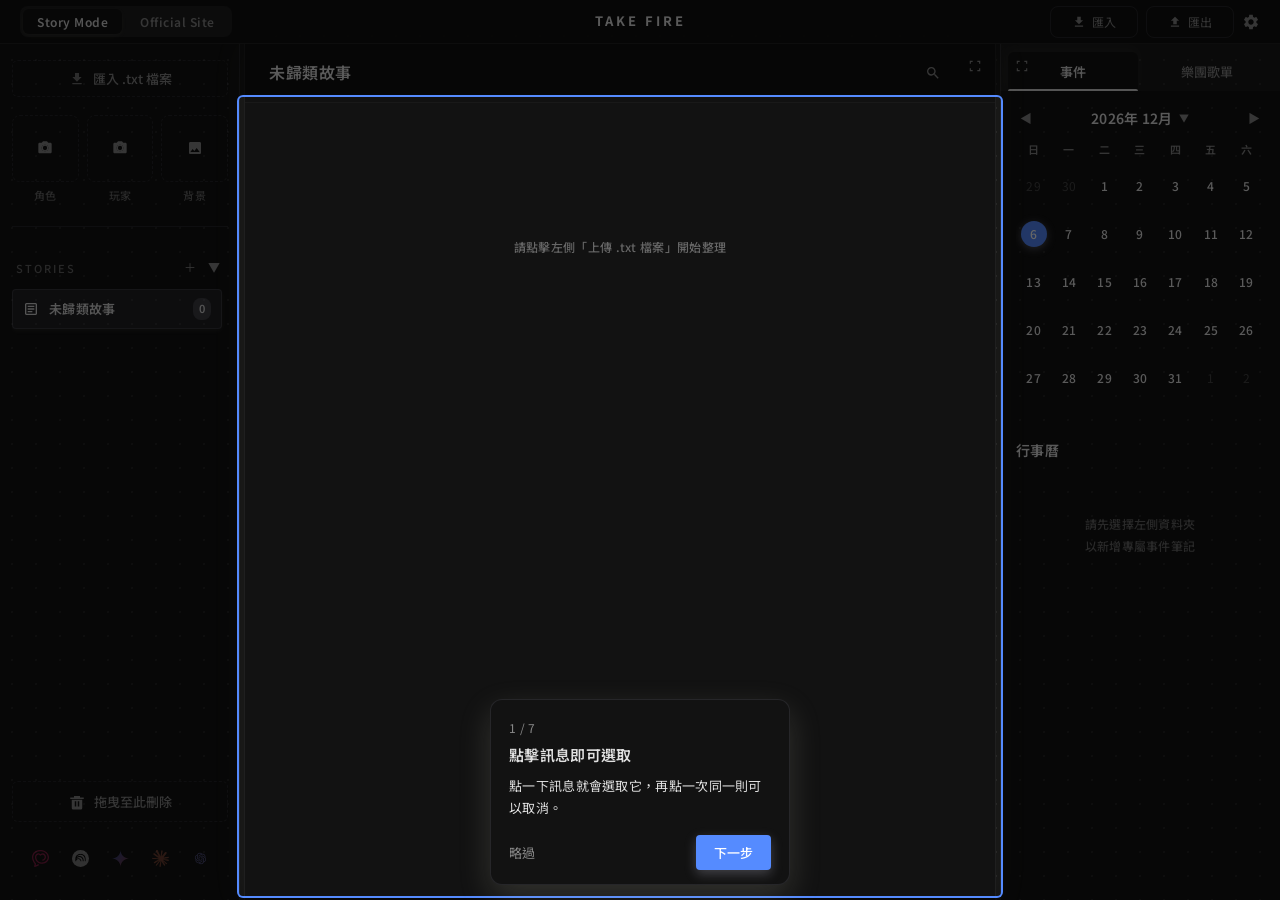
==== commit 4062c731: "Confirm message deletion in a small popover above the trash Dropping messages on the trash (or tappi" ====
--- a/index.html
+++ b/index.html
@@ -382,6 +382,15 @@
 <!-- ── Mobile Drawer Overlay ───────────────────────────── -->
 <div id="mobile-drawer-overlay"></div>
 
+<!-- ── 刪除訊息的小確認框（貼在垃圾桶／手機刪除鍵上方） ── -->
+<div id="trash-confirm" role="alertdialog" aria-labelledby="trash-confirm-text">
+  <div id="trash-confirm-text"></div>
+  <div class="trash-confirm-actions">
+    <button type="button" class="modal-btn btn-cancel" id="trash-confirm-cancel" data-i18n="modal.cancel">取消</button>
+    <button type="button" class="modal-btn btn-danger" id="trash-confirm-ok" data-i18n="modal.delete">刪除</button>
+  </div>
+</div>
+
 <!-- ── Modal ───────────────────────────────────────────── -->
 <div id="modal-overlay">
   <div class="modal-box" id="modal-box">
--- a/style.css
+++ b/style.css
@@ -22,6 +22,7 @@
   --z-drag-ghost      : 9999;  /* 拖曳資料夾時跟著游標的殘影 */
   --z-modal           : 10000;
   --z-menu            : 10001; /* 內容選單需蓋過彈窗，故在其上 */
+  --z-trash-confirm   : 10002; /* 刪除訊息的小確認框，貼在垃圾桶上方 */
   --z-tour-modal      : 10010;
   --z-guide           : 10020; /* Story Mode 新手導覽，蓋過其他一切 */
 }
@@ -33,6 +34,9 @@
   --c-primary        : #d4d4d4;
   --c-primary-rgb    : 180 180 200;
   --c-button         : #558bff;
+  /* 強調色的純色版：--c-button 在 cyberpunk 是漸層，只能當 background；
+     邊框、外框線、陰影、文字色要用這個，否則整條宣告失效、什麼都畫不出來 */
+  --c-accent         : #558bff;
   --c-primary-user   : #2a2a2a;
   --c-primary-char   : #1a1a1a;
 
@@ -237,8 +241,8 @@
   color: var(--c-primary);
 }
 /* 拖曳排序：落點在上緣／下緣時畫一條插入線 */
-.folder-item.drop-before { box-shadow: inset 0 2px 0 var(--c-button); }
-.folder-item.drop-after  { box-shadow: inset 0 -2px 0 var(--c-button); }
+.folder-item.drop-before { box-shadow: inset 0 2px 0 var(--c-accent); }
+.folder-item.drop-after  { box-shadow: inset 0 -2px 0 var(--c-accent); }
 
 .folder-icon { font-size: 15px; flex-shrink: 0; opacity: 0.8; display: flex; align-items: center; justify-content: center; }
 .active .folder-icon { opacity: 1; }
@@ -1589,6 +1593,7 @@
   color-scheme: light;
   --c-primary: #bf7e81; --c-primary-rgb: 191 126 129;
   --c-button: #bf7e81;
+  --c-accent: #bf7e81;
   --c-primary-user: #ffe4e1; --c-primary-char: #ffffff;
   --c-bg: #fff9f8;      --c-bg-rgb: 255 249 248;
   --c-text: #4a3a3b;    --c-text-rgb: 74 58 59;
@@ -1602,6 +1607,7 @@
   color-scheme: light;
   --c-primary: #d97757; --c-primary-rgb: 217 119 87;
   --c-button: #d97757;
+  --c-accent: #d97757;
   --c-primary-user: #f3e9e2; --c-primary-char: #ffffff;
   --c-bg: #faf9f5;      --c-bg-rgb: 250 249 245;
   --c-text: #2b2a27;    --c-text-rgb: 43 42 39;
@@ -1616,6 +1622,7 @@
   color-scheme: dark;
   --c-primary: #ad90ff; --c-primary-rgb: 230 230 250;
   --c-button: linear-gradient(135deg, #fda1f9 0%, #a65dff 100%);
+  --c-accent: #d07cff;
   --c-primary-user: #161218; --c-primary-char: #000000;
   --c-bg: #0d0812;      --c-bg-rgb: 13 8 18;
   --c-text: #ffffff;    --c-text-rgb: 238 229 242;
@@ -1824,7 +1831,7 @@
   transition: background 0.2s;
 }
 .site-nav-item:hover { color: var(--c-text); }
-.site-nav-item.active { color: var(--c-button); }
+.site-nav-item.active { color: var(--c-accent); }
 .site-nav-item.active::after { background: var(--c-button); }
 body[data-theme="cyberpunk"] .site-nav-item.active { color: var(--c-primary); }
 body[data-theme="cyberpunk"] .site-nav-item.active::after { background: var(--c-primary); }
@@ -1960,7 +1967,7 @@
   padding: 11px 12px; color: var(--c-text); font-size: 13px;
   line-height: 1.7; font-family: inherit;
 }
-.cg-nb-text:focus { outline: none; border-color: var(--c-button); }
+.cg-nb-text:focus { outline: none; border-color: var(--c-accent); }
 .cg-nb-foot { display: flex; align-items: center; justify-content: space-between; margin-top: 10px; font-size: 11px; color: var(--c-text-mute); }
 .cg-nb-copy {
   display: flex; align-items: center; gap: 5px;
@@ -2406,7 +2413,7 @@
   cursor: pointer; padding: 4px 0; transition: color 0.2s;
   background: none; border: none; text-transform: uppercase; letter-spacing: 1px; font-family: inherit;
 }
-.music-upload-mp3:hover { color: var(--c-button); }
+.music-upload-mp3:hover { color: var(--c-accent); }
 
 /* Lyrics panel */
 .music-lyrics-panel {
@@ -2422,7 +2429,7 @@
 }
 .music-lyrics-label {
   font-size: 11px; font-weight: 500; letter-spacing: 60px;
-  color: var(--c-button); text-transform: uppercase;
+  color: var(--c-accent); text-transform: uppercase;
   margin-bottom: 16px; flex-shrink: 0;
   display: flex; align-items: center; gap: 8px;
 }
@@ -2887,7 +2894,7 @@
   z-index: var(--z-backup-banner);
 }
 #backup-reminder.show { display: flex; }
-#backup-reminder svg { flex-shrink: 0; color: var(--c-button); }
+#backup-reminder svg { flex-shrink: 0; color: var(--c-accent); }
 #backup-reminder-text { flex: 1; min-width: 0; }
 #backup-reminder button {
   flex-shrink: 0;
@@ -2981,7 +2988,7 @@
 }
 #msg-search-input:focus {
   outline: none;
-  border-color: var(--c-button);
+  border-color: var(--c-accent);
 }
 .msg-search-scope {
   display: flex;
@@ -3056,7 +3063,7 @@
 
 /* 跳轉後短暫標示目標訊息 */
 .msg-bubble.msg-search-flash {
-  box-shadow: 0 0 0 3px var(--c-button);
+  box-shadow: 0 0 0 3px var(--c-accent);
   transition: box-shadow 0.4s;
 }
 
@@ -3176,7 +3183,7 @@
   position: fixed;
   z-index: var(--z-guide);
   border-radius: var(--radius-sm);
-  box-shadow: 0 0 0 2px var(--c-button), 0 0 0 9999px rgb(0 0 0 / 0.6);
+  box-shadow: 0 0 0 2px var(--c-accent), 0 0 0 9999px rgb(0 0 0 / 0.6);
   pointer-events: none;
   transition: left 0.25s ease, top 0.25s ease, width 0.25s ease, height 0.25s ease;
 }
@@ -3209,3 +3216,40 @@
 @media (prefers-reduced-motion: reduce) {
   .guide-spot { transition: none; }
 }
+
+/* ── 刪除訊息的小確認框 ─────────────────────────────────── */
+#trash-confirm {
+  position: fixed;
+  z-index: var(--z-trash-confirm);
+  display: none;
+  width: 220px;
+  padding: 12px 14px;
+  background: var(--c-bg);
+  color: var(--c-text);
+  border: 1px solid rgb(var(--c-danger-rgb) / 0.5);
+  border-radius: var(--radius-sm);
+  box-shadow: var(--shadow-lg);
+  font-size: 13px;
+  line-height: 1.5;
+}
+#trash-confirm.open { display: block; animation: trashConfirmIn 0.15s ease-out; }
+/* 指向觸發元素的小箭頭 */
+#trash-confirm::after {
+  content: '';
+  position: absolute;
+  bottom: -6px;
+  left: calc(var(--arrow-x, 50%) - 6px);
+  width: 10px; height: 10px;
+  background: var(--c-bg);
+  border-right: 1px solid rgb(var(--c-danger-rgb) / 0.5);
+  border-bottom: 1px solid rgb(var(--c-danger-rgb) / 0.5);
+  transform: rotate(45deg);
+}
+.trash-confirm-actions { display: flex; justify-content: flex-end; gap: 8px; margin-top: 10px; }
+@keyframes trashConfirmIn {
+  from { opacity: 0; transform: translateY(4px); }
+  to   { opacity: 1; transform: none; }
+}
+@media (prefers-reduced-motion: reduce) {
+  #trash-confirm.open { animation: none; }
+}
